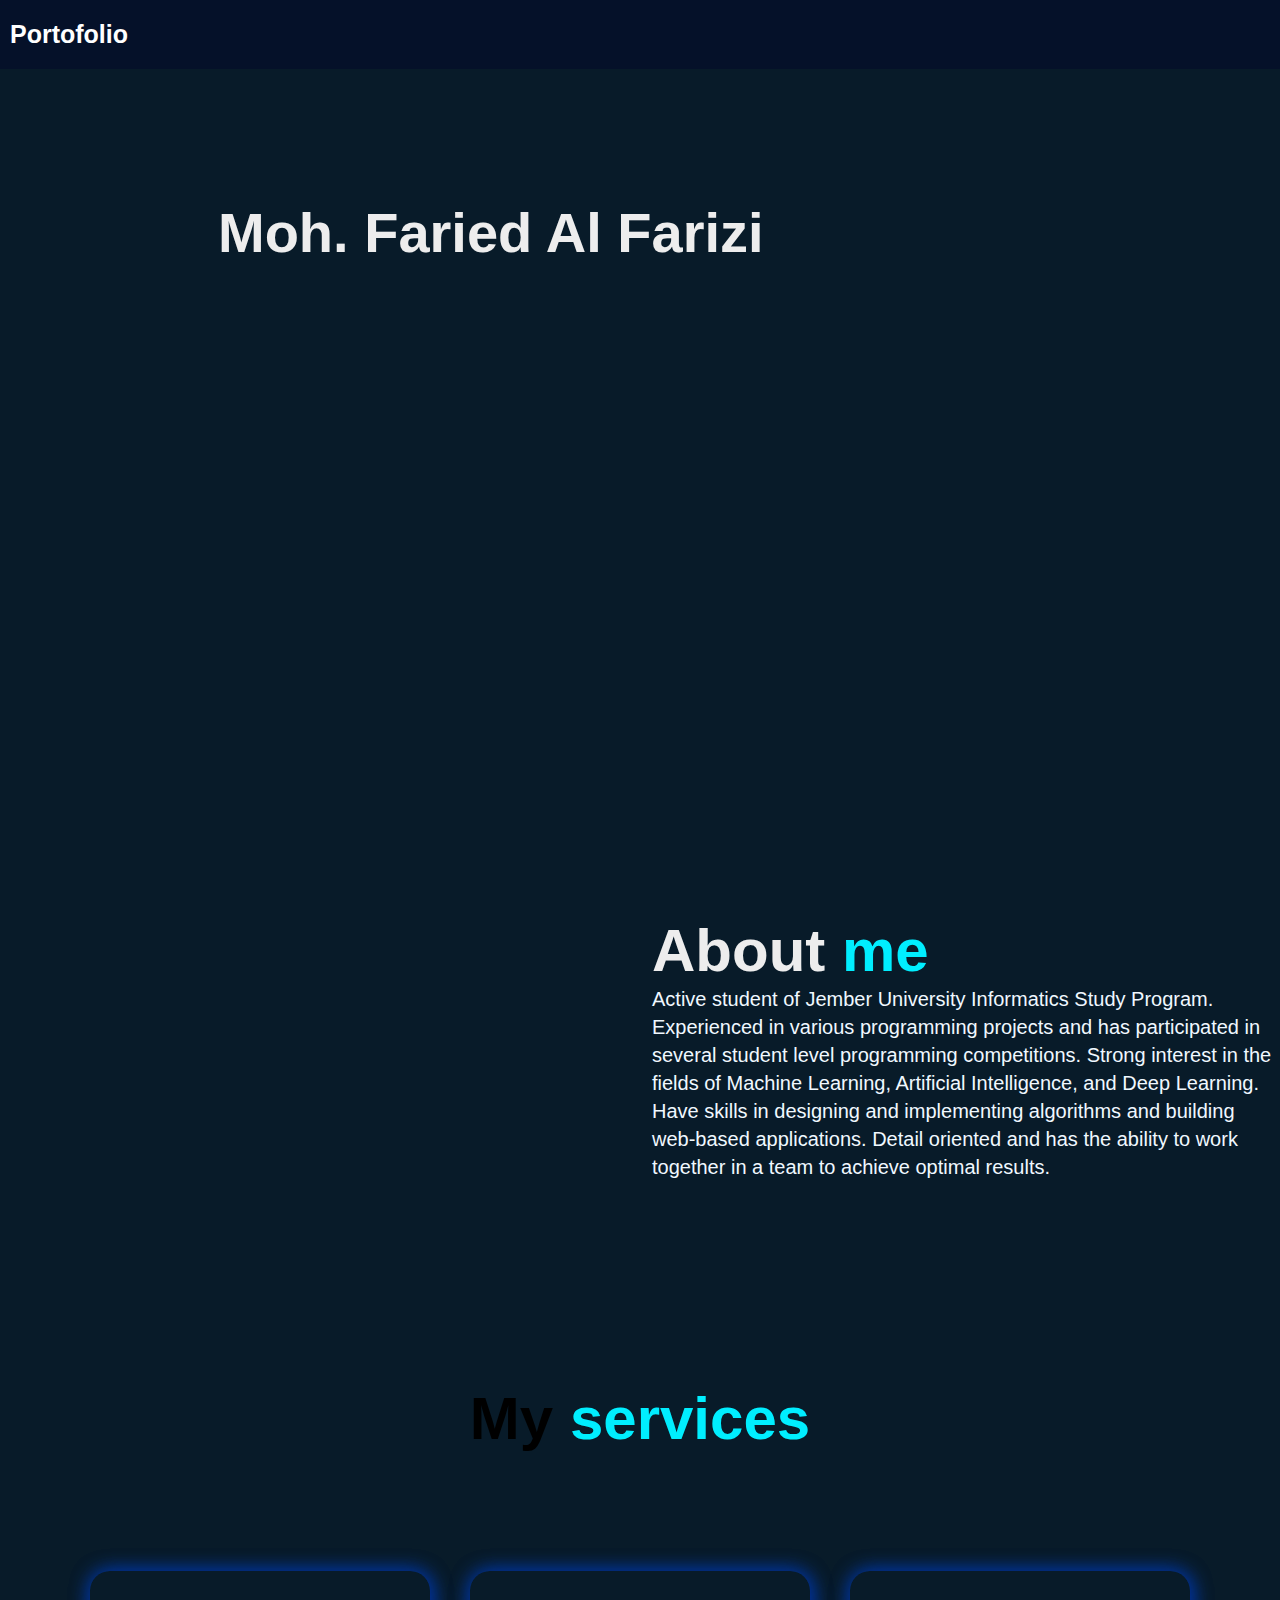
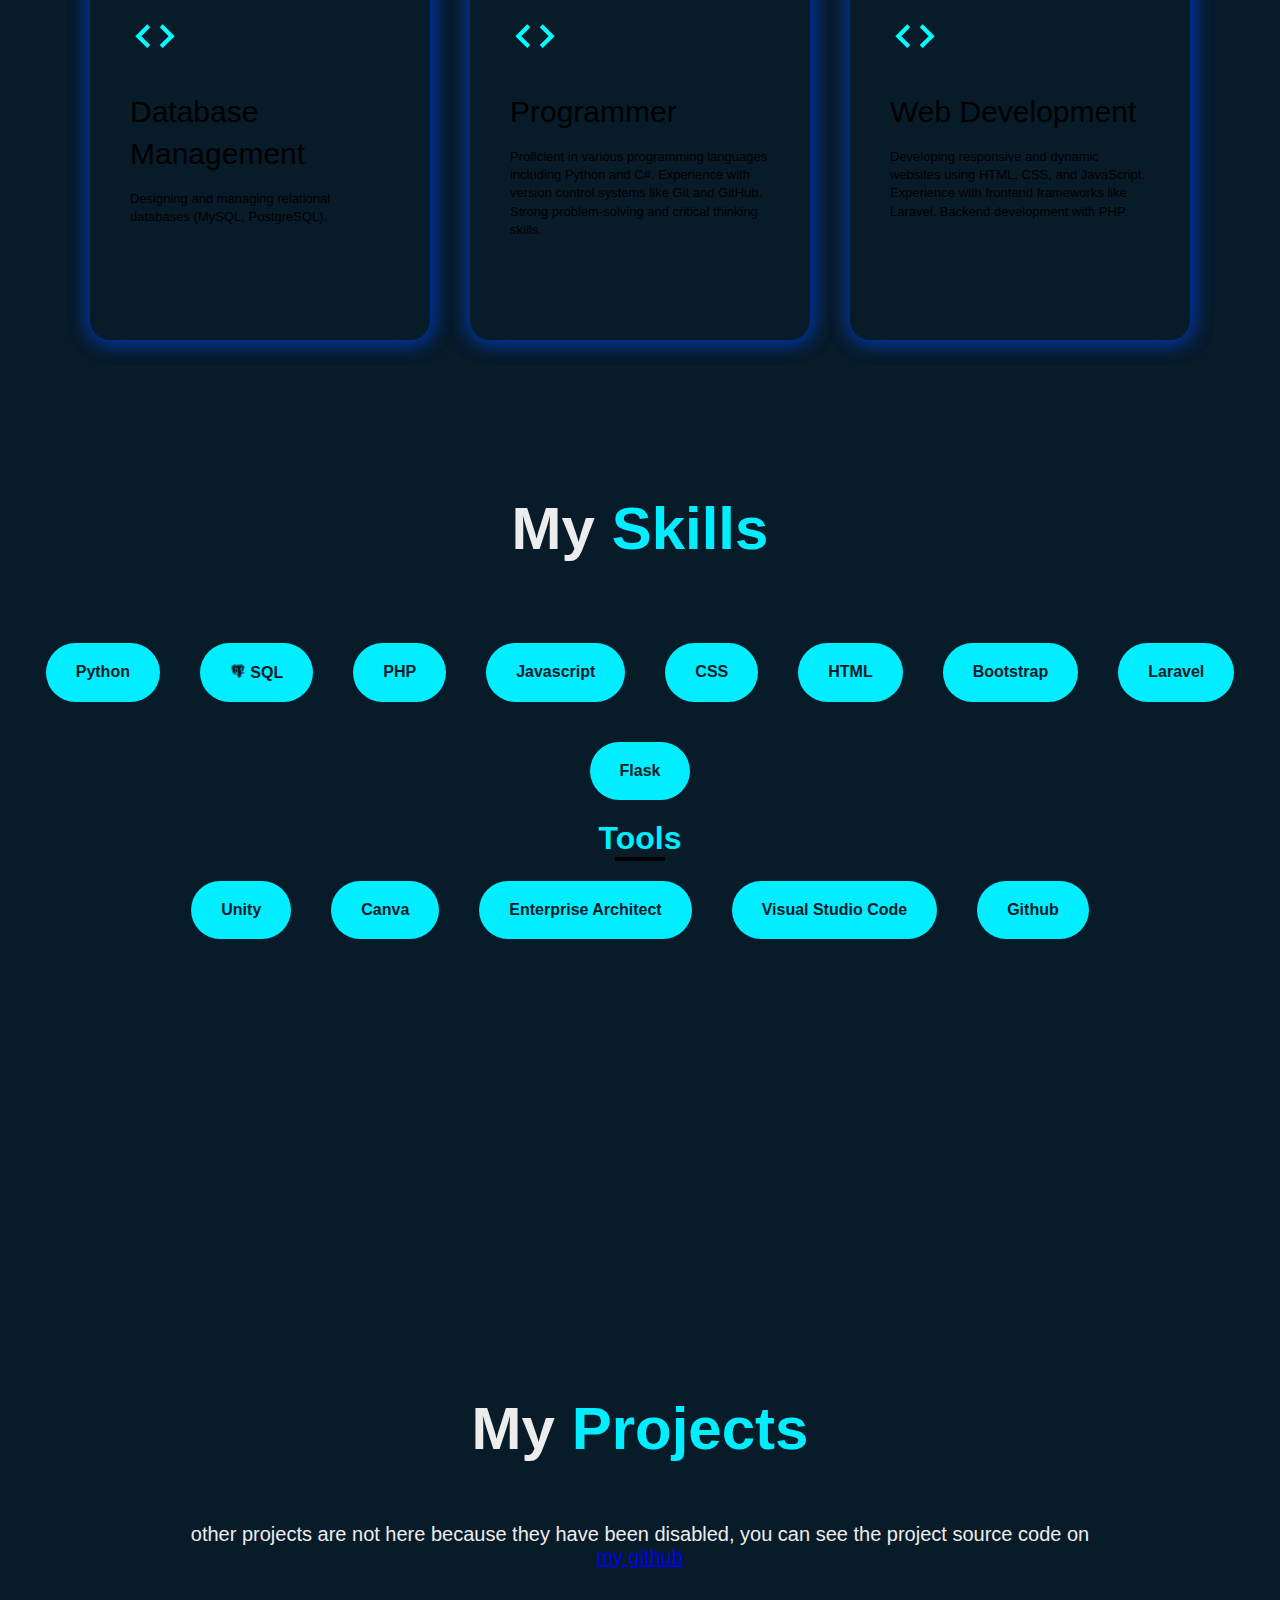
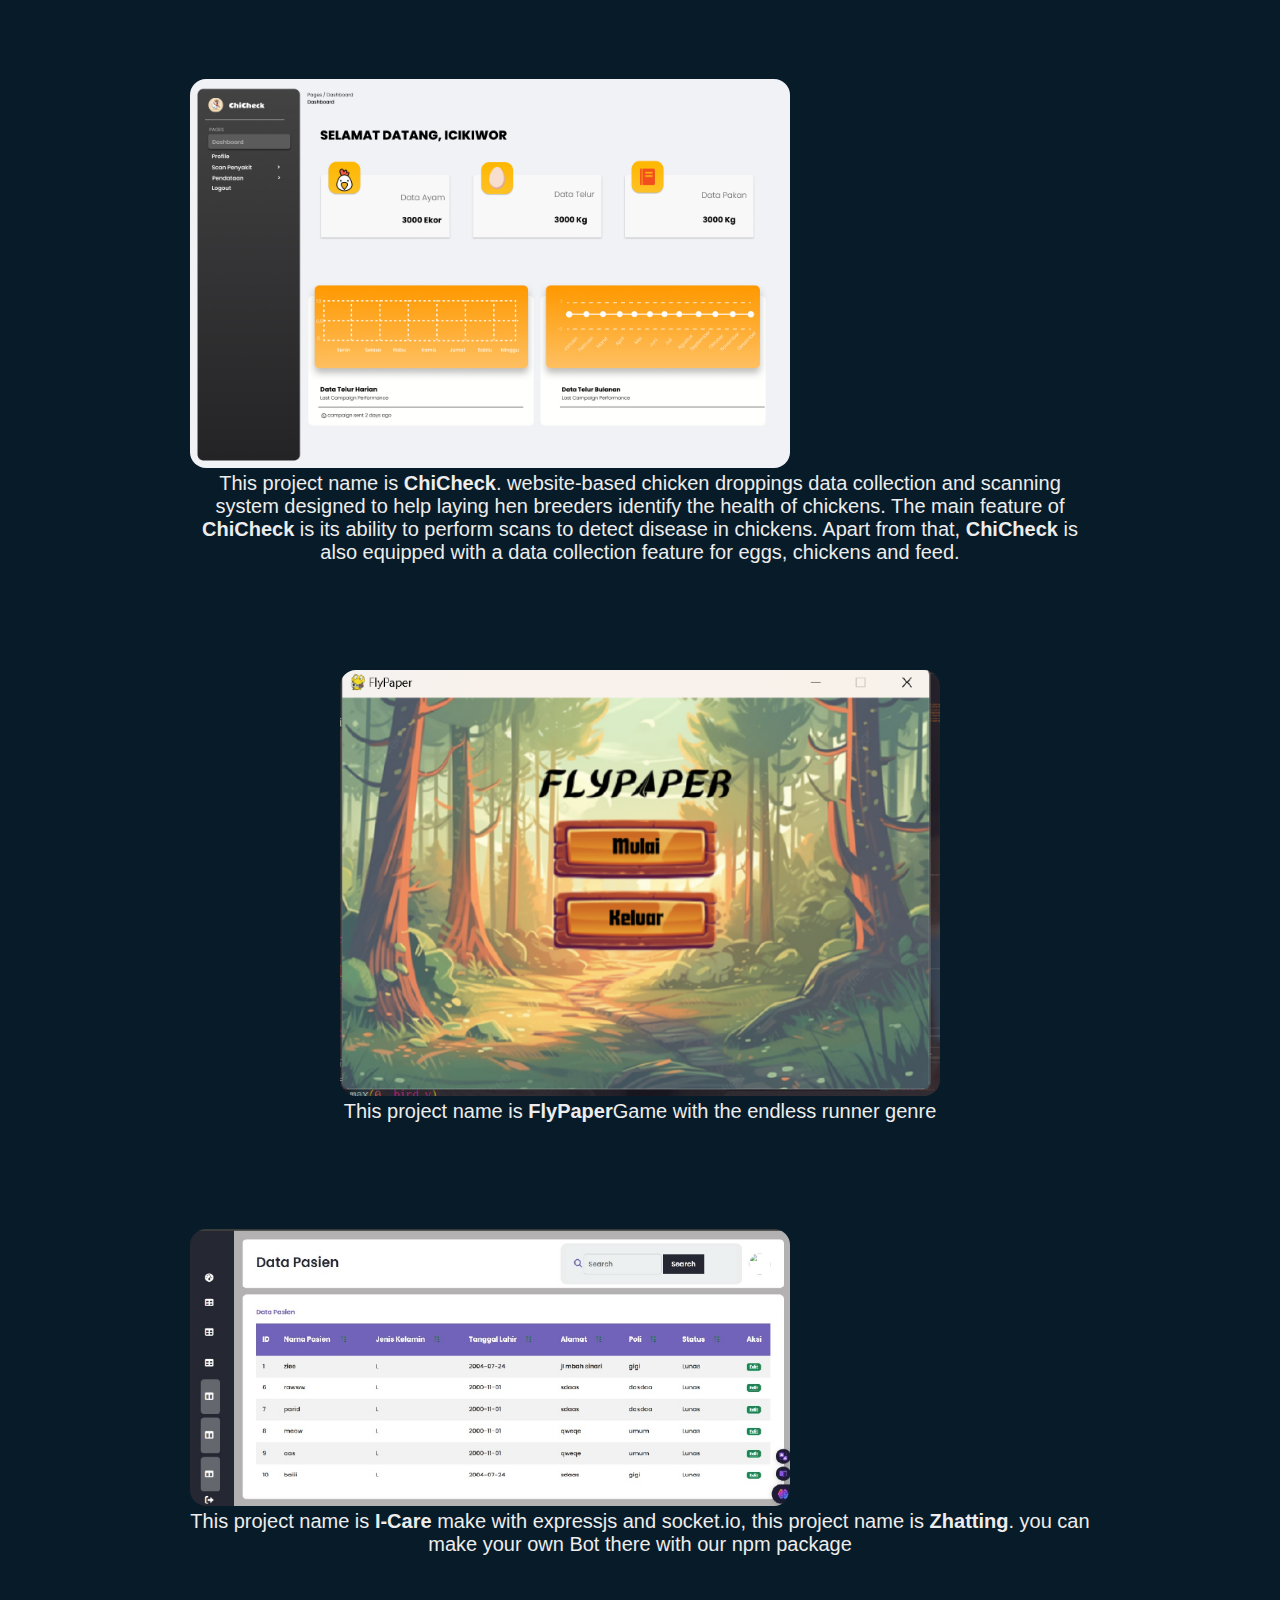
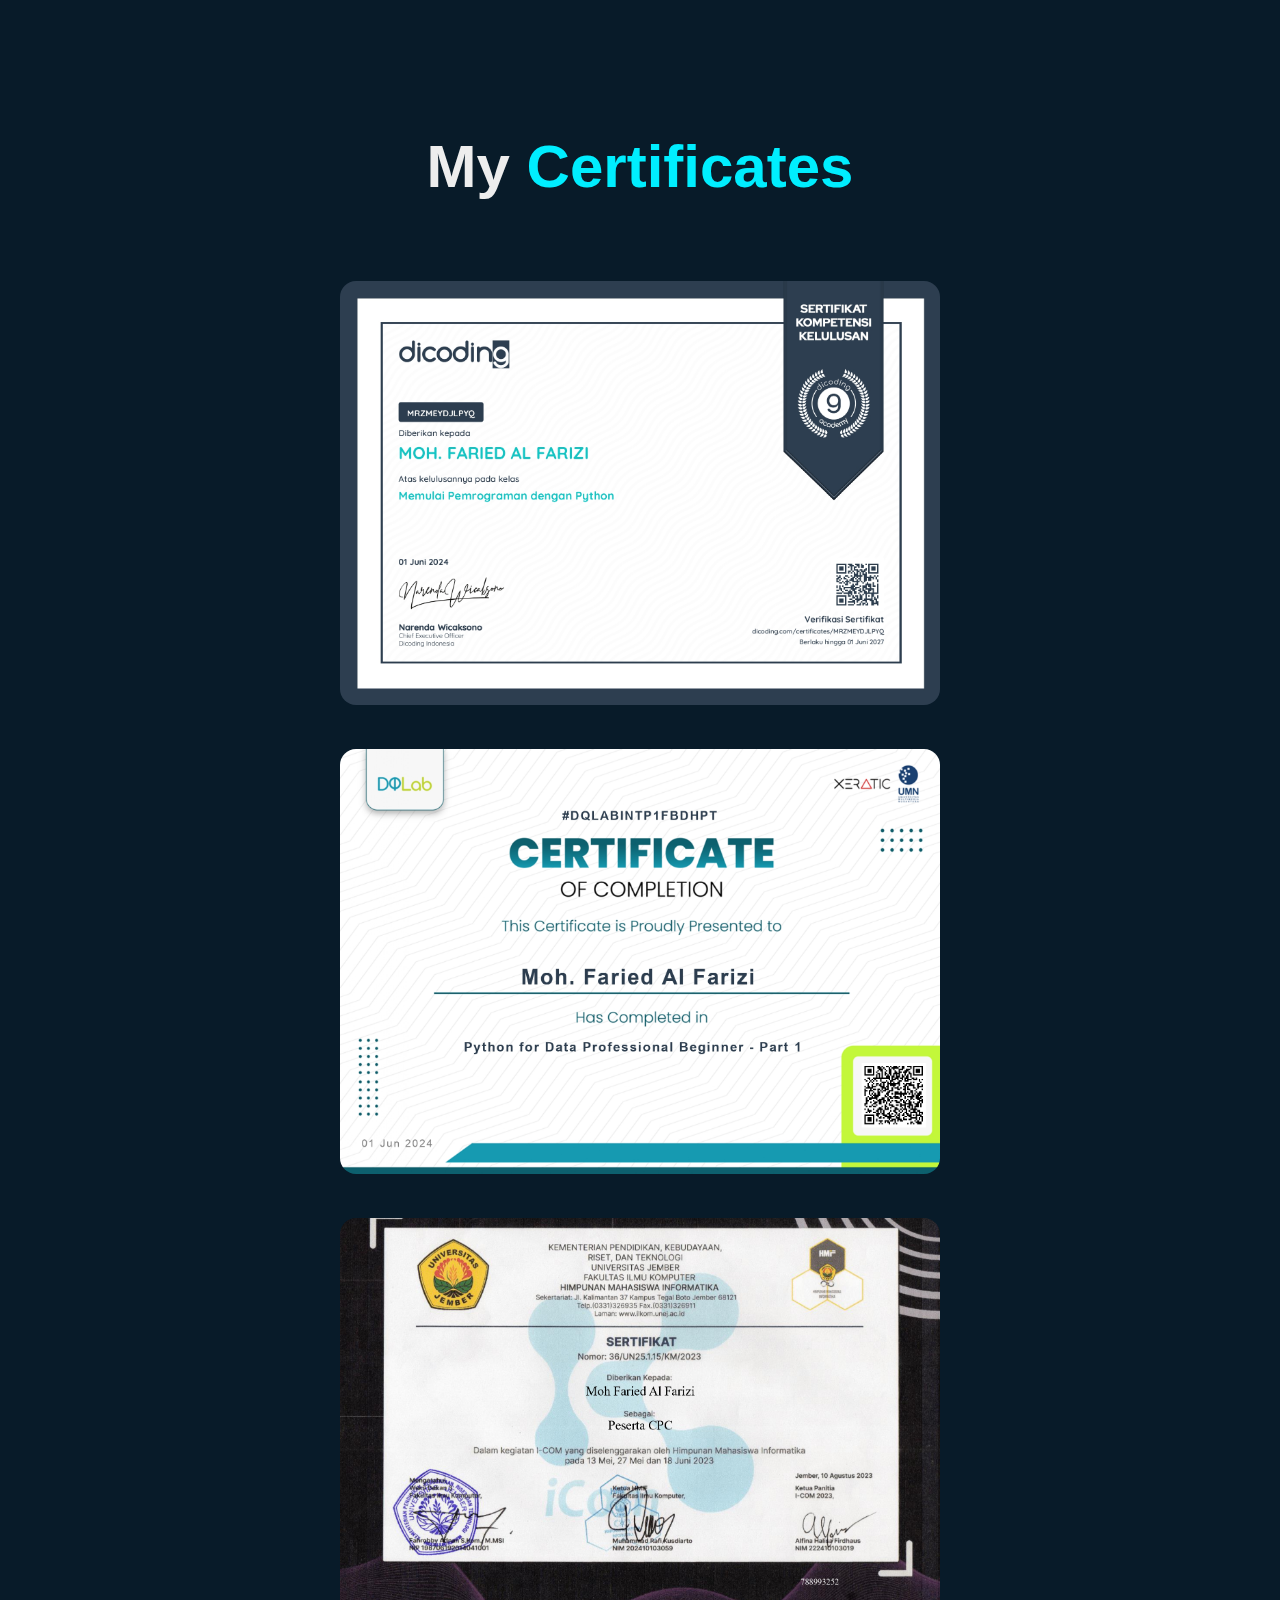
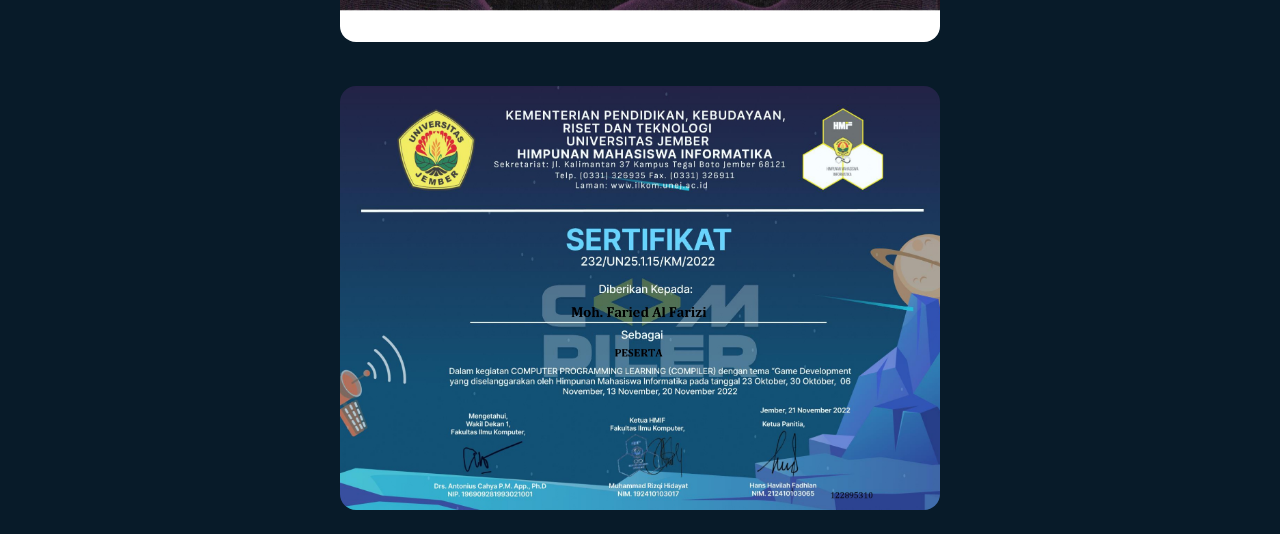
==== index.html @ 1d0eefd8 "feat(UI dan isi) : add new portofolio" ====
<!DOCTYPE html>
<html lang="en">
<head>
    <meta charset="UTF-8">
    <meta name="viewport" content="width=device-width, initial-scale=1.0">
    <title>Portofolio</title>
    <link rel="stylesheet" href="./style.css">
    <link href='https://unpkg.com/boxicons@2.1.4/css/boxicons.min.css' rel='stylesheet'>
    <script src="https://unpkg.com/typed.js@2.0.15/dist/typed.umd.js"></script>
    <link href="https://cdn.jsdelivr.net/npm/bootstrap@5.2.3/dist/css/bootstrap.min.css" rel="stylesheet" integrity="sha384-rbsA2VBKQhggwzxH7pPCaAqO46MgnOM80zW1RWuH61DGLwZJEdK2Kadq2F9CUG65" crossorigin="anonymous">
    <link rel="stylesheet" href="https://cdnjs.cloudflare.com/ajax/libs/font-awesome/6.0.0-beta2/css/all.min.css" integrity="sha512-YWzhKL2whUzgiheMoBFwW8CKV4qpHQAEuvilg9FAn5VJUDwKZZxkJNuGM4XkWuk94WCrrwslk8yWNGmY1EduTA==" crossorigin="anonymous" referrerpolicy="no-referrer" />
</head>
<body>
    <header class="header">
        <a href="#" class="logo">Portofolio</a>
        <nav class="navbar">
            <a href="#home" style="--i:1" class="active">Home</a>
            <a href="#about" style="--i:2">About</a>
            <a href="#services" style="--i:3">Skill</a>
            <a href="#projects" style="--i:4">Portofolio</a>
            <a href="#sertifikat" style="--i:5">Certificates</a>
        </nav>
    </header>

    <section class="home" id="home">
        <div class="container text-light">
                <div class="row">
                  <div class="col-8">
                    <div class="home-content">
                        <h3>Hello, Its's Me</h3>
                        <h1>Moh. Faried Al Farizi</h1>
                        <h3>And I'm a <span class="text"></span></h3>
                        <p>I'm a Lorem ipsum dolor sit amet consectetur adipisicing elit. 
                            <br>Ex earum praesentium placeat nihil laudantium quaerat est </p>
                            <div class="home-sci">
                                <!-- <a href="" style="--i:7"><i class='bx bxl-facebook'></i></a> -->
                                <a href="https://www.instagram.com/z1ee.e/" style="--i:8"><i class='bx bxl-instagram'></i></a>
                                <a href="https://wa.me/+6285236487807" style="--i:9"><i class='bx bxl-whatsapp'></i></a>
                                <a href="https://www.linkedin.com/in/moh-faried-al-farizi-0237b128b/" style="--i:10"><i class='bx bxl-linkedin'></i></a>
                                <a href="https://x.com/z1ee_e" style="--i:11"><i class='bx bxl-twitter'></i></a>
                                <a href="https://github.com/ziee2" style="--i:11"><i class='bx bxl-github'></i></a>
                            </div>
                            <a href="#about" class="btn-box">About Me</a>
                    </div>
                  </div>
                  <div class="col-5 col-md-4">
                    <div class="jumbotron-box">
                        <!-- <div class="container"> -->
                            <div class="jumbotron">
                                <div class="jumbotron-item notload">
                                    <img src="./assets/pict-removebg-preview.png" alt="logo" draggable="false">
                                </div>
                            </div>
                        </div>
                    </div>

                  </div>
                </div>
            </div>
    </section>


    <section class="about" id="about">
        <div class="about-img">
            <div class="jumbotron-box">
                    <div class="jumbotron">
                        <div class="jumbotron-item notload">
                            <img src="./assets/IMG_20221107_113749.png" alt="logo" draggable="false">
                        </div>
                </div>
            </div>
            <!-- <img src="./assets/pict.jpg" alt=""> -->
        </div>
        <div class="about-text">
            <h2 class="text-light">About <span>me</span></h2>
            <!-- <h4>Programmer</h4>se -->
            <p>Active student of Jember University Informatics Study Program. Experienced in various programming projects and has participated in several student level programming competitions. Strong interest in the fields of Machine Learning, Artificial Intelligence, and Deep Learning. Have skills in designing and implementing algorithms and building web-based applications. Detail oriented and has the ability to work together in a team to achieve optimal results.</p>

            <a href="#"class="btn-box">More About Me</a>
        </div>
    </section>

        <section>
            <div class="services" id="services">
                <!-- <div></div> -->
                <div class="container">
                    <h1 class="sub-title text-light">My <span>services</span></h1>
                    <div class="services-list ">
                        <div class="text-light">
                            <i class='bx bx-code' style="color: aqua;"></i>
                            <h2>Database Management</h2>
                            <p>Designing and managing relational databases (MySQL, PostgreSQL). </p>
                            <a href="#" class="read">Learn More</a>
                        </div>
                        <div class="text-light">
                            <i class='bx bx-code' style="color: aqua;"></i>
                            <h2>Programmer</h2>
                            <p>Proficient in various programming languages including Python and C#. 
                                Experience with version control systems like Git and GitHub. 
                                Strong problem-solving and critical thinking skills.</p></p>
                            <a href="#" class="read">Learn More</a>
                        </div>
                        <div class="text-light">
                            <i class='bx bx-code' style="color: aqua;"></i>
                            <h2>Web Development</h2>
                            <p>Developing responsive and dynamic websites using HTML, CSS, and JavaScript. 
                                Experience with frontend frameworks like Laravel. 
                                Backend development with PHP.
                                </p>
                            <a href="#" class="read">Learn More</a>
                        </div>

                    </div>
                </div>
            </div>
        </section>

        <section id="skill" class="skill">
        <div class="skills"> 
            <div class="main2 text-light">
            <h1 class="sub-title text-light">My <span>Skills</span></h1>
                    <div class="container1">

                        <div class="skill" onclick="window.open('https://jquery.com/', '_blank')"><i class="fab fa-python"></i> Python</div>
                        <div class="skill" onclick="window.open('https://jquery.com/', '_blank')"><i class='bx bxl-postgresql'></i> SQL</div>
                        <div class="skill" onclick="window.open('https://www.javascript.com/', '_blank')"><i class="fab fa-php"></i> PHP</div>
                        <div class="skill" onclick="window.open('https://www.javascript.com/', '_blank')"><i class="fab fa-js"></i> Javascript</div>
                        <div class="skill" onclick="window.open('https://www.w3schools.com/css/', '_blank')"><i class="fab fa-css3"></i> CSS</div>
    
                        <div class="skill" onclick="window.open('https://www.w3schools.com/html/', '_blank')"><i class="fab fa-html5"></i> HTML</div>
    
                        <div class="skill" onclick="window.open('https://getbootstrap.com/', '_blank')"><i class="fab fa-bootstrap"></i> Bootstrap</div>
                        <div class="skill" onclick="window.open('https://getbootstrap.com/', '_blank')"><i class="fab fa-laravel"></i> Laravel</div>
                        
                        <div class="skill" onclick="window.open('https://getbootstrap.com/', '_blank')"><i class="fab fa-"></i> Flask</div>
                        
                    </div>
                    <h1 class="skills-t" id="tools">Tools</h1>
                    <div class="container1">
                            <div class="skill" onclick="window.open('https://figma.com', '_blank')">Unity</div>
                            <div class="skill" onclick="window.open('https://www.canva.com/', '_blank')">Canva</div>
                            <div class="skill" onclick="window.open('https://sparxsystems.com/', '_blank')">Enterprise Architect</div>
        
                            <div class="skill" onclick="window.open('https://code.visualstudio.com/', '_blank')">Visual Studio Code</div>
        
                            <div class="skill" onclick="window.open('https://github.com/', '_blank')">Github</div>
        
                    </div>
                </div>
            </div>
        </section>

        <section class="projects" id="projects">
            <h1 class="sub-title text-light">My <span>Projects</span></h1>
            <div class="main3 text-light">
                <p>other projects are not here because they have been disabled, you can see the project source code on <a href="https://github.com/ziee2" target="_blank">my github</a></p>
                <div class="container">
                    <div class="projects">
                        <div class="project">
                            <img draggable="false" src="./assets/project/Dashboard Owner.jpg" alt="project1" class="img-fluid">
                            <p class="mt-5">This project name is <strong>ChiCheck</strong>. website-based chicken droppings data collection and scanning system designed to help laying hen breeders identify the health of chickens. The main feature of <strong>ChiCheck</strong> is its ability to perform scans to detect disease in chickens. Apart from that, <strong>ChiCheck</strong> is also equipped with a data collection feature for eggs, chickens and feed. </p>
                            <div class="buttons">
                                <button class="btn" onclick="window.open('https://github.com/ziee2/ChiCheck-WEB.git', '_blank')">Source</button>
                                
                            </div>
                        </div>
                        <div class="project">
                            <img draggable="false" src="./assets/project/file_2024-06-01_04.49.33.png" alt="project2">
                            <p class="mt-5">This project name is <strong>FlyPaper</strong>Game with the endless runner genre</p>
                            <div class="buttons">
                                <button class="btn" onclick="window.open('https://github.com/Bee3-Team/Bee3', '_blank')">Source</button>
                                
                            </div>
                        </div>
                        <div class="project">
                            <img draggable="false" src="./assets/project/file_2024-06-01_04.50.40.png" alt="project3" >
                            <p class="mt-5">This project name is <strong>I-Care</strong> make with expressjs and socket.io, this project name is <strong>Zhatting</strong>. you can make your own Bot there with our npm package</p>
                            <div class="buttons">
                                <button class="btn" onclick="window.open('https://github.com/Vins2106/zhat.cf', '_blank')">Source</button>
                                
                            </div>
                        </div>			
                    </div>
                </div>
            </div>
        </section>


        <section class="sertifikat" id="sertifikat">
            <h1 class="sub-title text-light">My <span>Certificates</span></h1>
            <div class="main5">
                <div class="certificates">
                    <div class="certificate">
                        <img src="./assets/sertifikat/sertifikat_course_86_2958460_010624022515_page-0001.jpg" alt="HTML certificate">
                    </div>
                    <div class="certificate">
                        <img src="./assets/sertifikat/certificate-DQLABINTP1FBDHPT_page-0001.jpg" alt="CSS certificate">
                    </div>	
                    <div class="certificate">
                        <img src="./assets/sertifikat/sertifikat-moh-faried-al-farizi-peserta-icom-2023119610058_page-0001.jpg" alt="CSS certificate">
                    </div>
                    <div class="certificate">
                        <img src="./assets/sertifikat/sertifikat-moh-faried-al-farizi-compiler-20221876253468[1]_page-0001.jpg" alt="CSS certificate">
                    </div>		
                </div>
            </div>	
        </section>



    <script src="./main.js"></script>
</body>
</html>
---- style.css ----
*{
    margin:0;
    padding: 0;
    box-sizing: border-box;
    font-family: 'poppins', sans-serif;
}

body{
    color:#ededed;
    background: #081b29 !important;
}

.header{
    position:fixed;
    top: 0;
    left: 0;
    width: 100%;
    padding:20px 10px;
    background: #051129;
    display: flex;
    justify-content: space-between;
    align-items: center;
    z-index: 100;
}

.logo{
    position:relative;
    font-size:25px;
    color: #fff;
    text-decoration:none;
    font-weight: 600;
    cursor: 0;
    animation: slideRight 1s ease forwards;
}

.navbar a{
    display: inline-block;
    font-size: 25px;
    color:#fff;
    text-decoration: none;
    font-weight: 500;
    margin-left: 35px;
    transition: .3s;
    opacity: 0;
    animation: slideTop .5s ease forwards;
    animation-delay: calc(.2s * var(--i));

}

.navbar a:hover{
    color: #0ef

}

.home{
    margin-top: 1rem;
    position: relative;
    width: 100%;
    justify-content: space-between;
    height: 100vh;
    background-color: #081b29;
    /* background: url() no-repeat; */
    background-size: cover;
    background-position: center;
    padding: 60px 10% 0;

}

.home-content {
    max-width:600px
}

.home-content h3{
    font-size: 32px;
    font-weight: 700;
    opacity: 0;
    animation: slideBottom 1s ease forwards;
    animation-delay: .7s;
}

.home-content h3:nth-of-type(2){
    margin-bottom: 30px;
    animation: slideTop 1s ease forwards;
    animation-delay: .7s;
}

.home-content h3 span{
    color: #0ef;
}

.home-content h1{
    font-size: 56px;
    font-weight: 700;
    margin:-3px 0;
    animation: slideRight 1s ease forwards;
    animation-delay: 1s;
}

.home-content p{
    font-size: 20px;
    opacity: 0;
    animation: slideLeft 1s ease forwards;
    animation-delay: 1s;

}

.home-sci a{
    display:inline-flex;
    justify-content: center;
    align-items: center;
    width: 40px;
    height: 40px;
    background: transparent;
    border: 2px solid #0ef;
    border-radius: 50%;
    font-size: 20px;
    color:#0ef;
    text-decoration: none;
    transition: .5s ease;
    opacity: 0;
    animation: slideLeft 1s ease forwards;
    animation-delay: calc(.2s * var(--i));
    margin: 15px 15px 30px 0;
}

.home-sci a:hover{
    background: #0ef;
    color: #081b29;
    box-shadow: 0 0 20px #0ef;
}

.btn-box{
    display: inline-block;
    padding: 12px 28px;
    background: #0ef;
    border-radius:40px;
    font-size: 16px;
    color: #081b29;
    letter-spacing: 1px;
    text-decoration: none;
    font-weight: 600;
    opacity: 0;
    animation: slideTop 1s ease forwards;
    animation-delay: 2s;
    box-sizing: 0 0 5px #0ef,
    0 0 25px #0ef;

}

.btn-box:hover{
    box-shadow:0 0 5px cyan,
    0 0 25px cyan, 0 0 50px cyan,
    0 0 100px cyan, 0 0 200px cyan 
}


.jumbotron-box {
	/* margin-top: 0px; */
	/* width: 100%; */
	transition: 1s;
}

.jumbotron-box.notload {
	transform: translateY(50%);
	opacity: 0%;
}

.jumbotron {
	display: flex;
	flex-wrap: wrap;
	justify-content: space-between;
	flex-direction: row-reverse;
	margin: 0 auto;
}

.jumbotron-item {
	text-align: center;
	transition: 1s;
	display: flex;
	flex-direction: column;
	align-items: center;
	justify-content: center;
	margin: 0 auto;
}

.jumbotron-item:nth-child(2) {
	max-width: 400px;
}

.jumbotron-item.notload:nth-child(1) {
	transform: translateX(50%);
	opacity: 0%;
}

.jumbotron-item.notload:nth-child(2) {
	transform: translateX(-50%);
	opacity: 0%;
}

.jumbotron-item img {
	width: 300px;
	height: 300px;
	border-radius: 100%;
	animation: borderpop 5s infinite;
}



.about{
    /* background-color: black; */
    display:grid;
    grid-template-columns: repeat(2,1fr);
    align-items: center;
    gap: 1.5rem;
}

/* .about-img img{
    padding-bottom: 20%;
    max-width: 630px;
    height: auto;
    width: 100%;
    border-radius: 8px;
} */

.about-text h2{
    font-size: 60px;
}

.about-text h2 span{
    color: #0ef;
}

.about-text h4{
    font-size: 29px;
    font-weight: 600;
    color: #fff;
    line-height: 1.7;
    margin: 15px 0 30px;
}

.about-text p{
    color: aliceblue;
    font-size: 20px;
    line-height:1.4;
    margin-bottom: 4rem;
}

#services{
    background-color: #081b29;
    color: black;
    font-size: 20px;
    line-height: 1.4;
    margin-bottom: 4rem;
}

.sub-title{
    text-align: center;
    font-size: 60px;
    padding-bottom: 60px;
}

.sub-title span{
    color: #0ef;
}

.container{
    padding: 90px;
}

.services-list{
    display: grid;
    grid-template-columns: repeat(auto-fit,minmax(259px,1fr));
    grid-gap: 40px;
    margin-top: 50px;
}

.services-list div{
    background-color: transparent;
    padding: 40px;
    font-size: 13px;
    font-weight: 13px;
    border-right: 10px;
    border-radius: 20px;
    transition: background 0.5s, transform 0.5s;
    box-shadow: 1px 1px 20px #012290f7,
                1px 1px 20px #0053b8f7;
}

.services-list div i{
    font-size: 50px;
    margin-bottom: 30px;
}

.services-list div h2{
    font-size: 30px;
    font-weight: 500;
    margin-bottom: 15px;
}

.services-list div a{
    text-decoration: none;
    color: #000;
    font-size: 12px;
    margin-top: 20px;
    display: inline-block;
}

.read{
    display: inline-block;
    padding: 12px 28px;
    background: #0ef;
    border-radius: 40px;
    font-size: 16px;
    color: #081b29;
    letter-spacing: 1px;
    text-decoration: none;
    font-weight: 600;
    opacity: 0;
    animation: slideTop 1s ease forwards;
    animation-delay: 2s;
    box-sizing: 0 0 5px #0ef,
    0 0 25px #0ef;
}

.read:hover{
    box-shadow:0 0 5px cyan,
    0 0 25px cyan, 0 0 50px cyan,
    0 0 100px cyan, 0 0 200px cyan 
}

.services-list div:hover{
    transform: translateY(-10px);
}



.main2 {
	display: flex;
	flex-direction: column;
	min-height: 100vh;
}

.skills {
	display: block;
	min-height: 50vh;
	background-color: #081b29;
}

.skills .container1 {
	display: flex;
	flex-wrap: wrap;
	justify-content: center;
}

.skills .container1 .skill {
    background: #0ef;
    border-radius:40px;
    font-size: 16px;
    color: #081b29;
    /* letter-spacing: 1px;
    text-decoration: none; */
    font-weight: 600;
    /* opacity: 0; */
    animation: slideTop 1s ease forwards;
    animation-delay: 2s;
    box-sizing: 0 0 5px #0ef,
    0 0 25px #0ef;
	margin: 20px;
	padding: 20px 30px;
	cursor: pointer;
}

.skills .container1 .skill:hover {
	font-size: 20px;
	animation: shake 0.5s;
    box-shadow:0 0 5px cyan,
    0 0 25px cyan, 0 0 50px cyan,
    0 0 100px cyan, 0 0 200px cyan 
}

.skills .skills-t {
	text-align: center;
	color: #0ef;
	margin-bottom: 0px;
	font-weight: bold;
}

.skills .skills-t::after {
	content: "";
	display: block;
	border-bottom: 4px solid black;
	width: 50px;
	margin: 0 auto;
}




.main3 {
	display: block;
	min-height: 100vh;
}

.main3 h1 {
	text-align: center;
}

.main3 h1::after {
	content: "";
	display: block;
	border-bottom: 4px solid white;
	width: 80px;
	margin: 10px auto;
}

.main3 p {
    margin-top: 50px;
	text-align: center;
	font-size: 20px;
	max-width: 900px;
	margin: 0 auto;
}

.projects {
    justify-content: center;
	align-items: center;
	flex-direction: column;
	display: flex;
	margin-top: 0px;
}

.projects .project {
	margin: 10px 0px;
	padding: 10px;
}

.projects .project img {
    width: 100%;
	max-width: 600px;
	border-radius: 16px;
	/* max-width: 100%; */
	/* border-radius: 10px; */
	object-fit: cover;
}

.projects .project img:hover {
	transform: scale(1.1);
}

.project .buttons {
	display: flex;
	justify-content: right;
}

.project .buttons button {
    padding: 12px 28px;
    background: #0ef;
    border-radius:40px;
    font-size: 16px;
    color: #081b29;
    letter-spacing: 1px;
    text-decoration: none;
    font-weight: 600;
    opacity: 0;
    animation: slideTop 1s ease forwards;
    animation-delay: 2s;
    box-sizing: 0 0 5px #0ef,
    0 0 25px #0ef;
	margin: 10px;
}

.project .buttons button:hover{
    box-shadow:0 0 5px cyan,
    0 0 25px cyan, 0 0 50px cyan,
    0 0 100px cyan, 0 0 200px cyan 
}



.main5 {
	display: flex;
	flex-direction: column;
}

.certificates {
	display: flex;
	min-height: 100vh;
	/* background-color: #0099ff; */
	justify-content: center;
	align-items: center;
	flex-direction: column;
}

.certificates h1 {
	margin-bottom: 30px;
	color: black;
}

.certificates h1::after {
	content: "";
	display: block;
	border-bottom: 4px solid black;
	max-width: 50px;
	margin: 10px auto;
}

.certificate img {
	width: 100%;
	max-width: 600px;
	border-radius: 16px;
}

.certificate img:hover {
	transform: scale(1.1);
}

.certificates .certificate {
	margin: 20px;
}

@keyframes shake {
	0% {
		transform: translate(0px, 0px);
	}
	20% {
		transform: translate(3px, -1px);
	}
	40% {
		transform: translate(-6px, -1px);
	}
	60% {
		transform: translate(6px, 1px);
	}
	80% {
		transform: translate(-6px, 1px);
	}
	100% {
		transform: translate(0px, 0px);
	}
}

@keyframes loadinganimate {
	0% {
		opacity: 0%;
		width: 30px;
		height: 30px;
	}
	50% {
		opacity: 100%;
/*		width: 100px;
		height: 100px;*/
	}
	100% {
		opacity: 0%;
		width: 120px;
		height: 120px;		
	}
}

@keyframes ripple {
  to {
    transform: scale(4);
    opacity: 0;
  }
}

@media (max-width: 992px) {
	.jumbotron-box {
		margin-top: 0px;
	}

	.sosmed {
		margin-top: 20px;
	}

	.jumbotron {
		flex-direction: column;
	}

	.jumbotron-item img {
		width: 200px;
		margin-bottom: 40px;
		animation: none;
	}

	.navs ul {
		flex-direction: column;
		position: fixed;
		top: 0;
		right: 0;
		left: 0;
		bottom: 0;
		/* background-color: var(--primary); */
		width: 100vw;
		height: 100vh;
		z-index: 10;
		align-items: center;
		justify-content: center;
		transform: translateX(110%);
	}

	.navs ul li {
		margin: 10px;
	}

	.navs ul li a {
		font-size: 18px;
	}

	.navs ul.on {
		transform: translateX(0%);
	}

	.navbar-toggler {
		display: block;
	}

	.jumbotron-item.notload:nth-child(1) {
		transform: translateY(-50%);
		opacity: 0%;
	}

	.jumbotron-item.notload:nth-child(2) {
		transform: translateY(50%);
		opacity: 0%;
	}

	.project p {
		font-size: 16px;
	}

	.project .buttons {
		justify-content: center;
	}
}

@keyframes borderpop {
	0% {
		border: 10px solid black;
		transform: scale(1);
	}
	50% {
		border: 10px solid white;
		transform: scale(1.1);
	}
	100% {
		border: 10px solid black;
		transform: scale(1);
	}
}
/*  

section{
    display: flex;
    flex-wrap: wrap;
}

.container1{
    width: 600px;
    height: 500px;
    padding: 75px 90px;
    margin-left: 120px;
}

.heading1{
    text-align: center;
    text-decoration: underline;
    text-underline-offset: 10px;
    text-decoration-thickness: 5px;
    margin-bottom: 50px;
}

.bar{
    font-size: 23px;
}

.Technical-bars .bar{
    margin-top: 40px 0;
}

.Technical-bars .bar:first-child{
    margin-top: 0;
}

.Technical-bars .bar:last-child{
    margin-top: 0;
}

.Technical-bars .bar .info{
    margin-bottom: 5px;
}

.Technical-bars .bar .info span{
    font-size: 17px;
    font-weight: 500;
    animation: showText 0.5s 1s linear forwards;
    opacity: 0;
}

.Technical-bars .bar .progress-line{
    position: relative;
    border-radius: 10px;
    width: 100%;
    height: 5px;
    background-color: #000;
    animation: animate 1s cubic-bezier(1,0,0,5,1) forwards;
    transform: scaleX(1);
    transform-origin: left;
}

@keyframes animate{
    100%{
        transform: scaleX(1);
    }
}


.Technical-bars .bar .progress-line span {
    height: 100%;
    background-color: #0ef;
    position: absolute;
    border-radius: 10px;
    animation: animate 1s 1s cubic-bezier(1,0,0.5,1) forwards;
    transform: scaleX(0);
    transform-origin: left;
}

.progress-line.python span{
    width: 90%;
}

.progress-line.sql span{
    width: 60%;
}
.progress-line.html span{
    width: 85%;
}

.progress-line.css span{
    width: 50%;
}

.progress-line.javascript span{
    width: 75%;
}

.progress-line span::after
 */





@keyframes slideRight {
    0%{
        transform: translateX(-100px);
        opacity: 0;
    }
    100%{
        transform: translateX(0px);
        opacity: 1;
    }
}
@keyframes slideLeft {
    0%{
        transform: translateX(100px);
        opacity: 0;
    }
    100%{
        transform: translateX(0px);
        opacity: 1;
    }
}

@keyframes slideTop {
    0%{
        transform: translateY(100px);
        opacity: 0;
    }
    100%{
        transform: translateY(0px);
        opacity: 1;
    }

}

@keyframes slideBottom {
    0%{
        transform: translateY(-100px);
        opacity: 0;
    }
    100%{
        transform: translateY(0px);
        opacity: 1;
    }

}
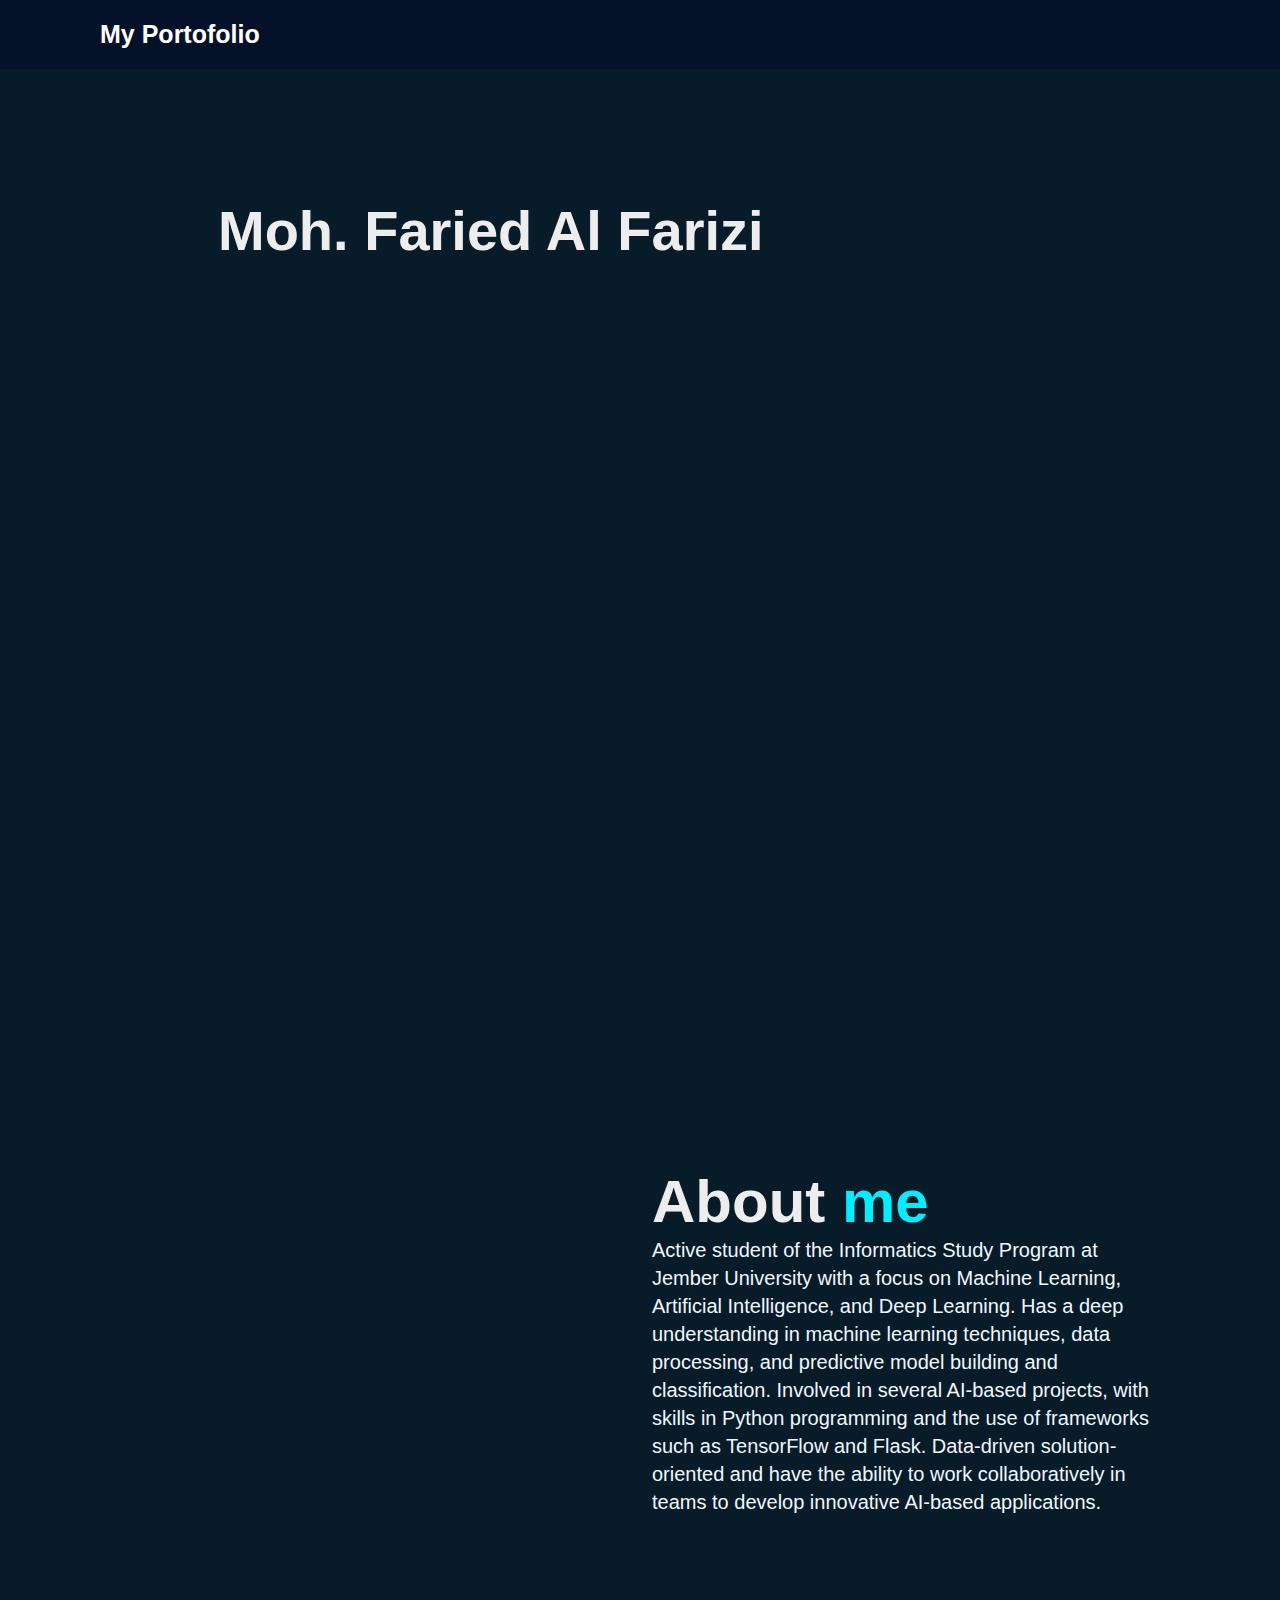
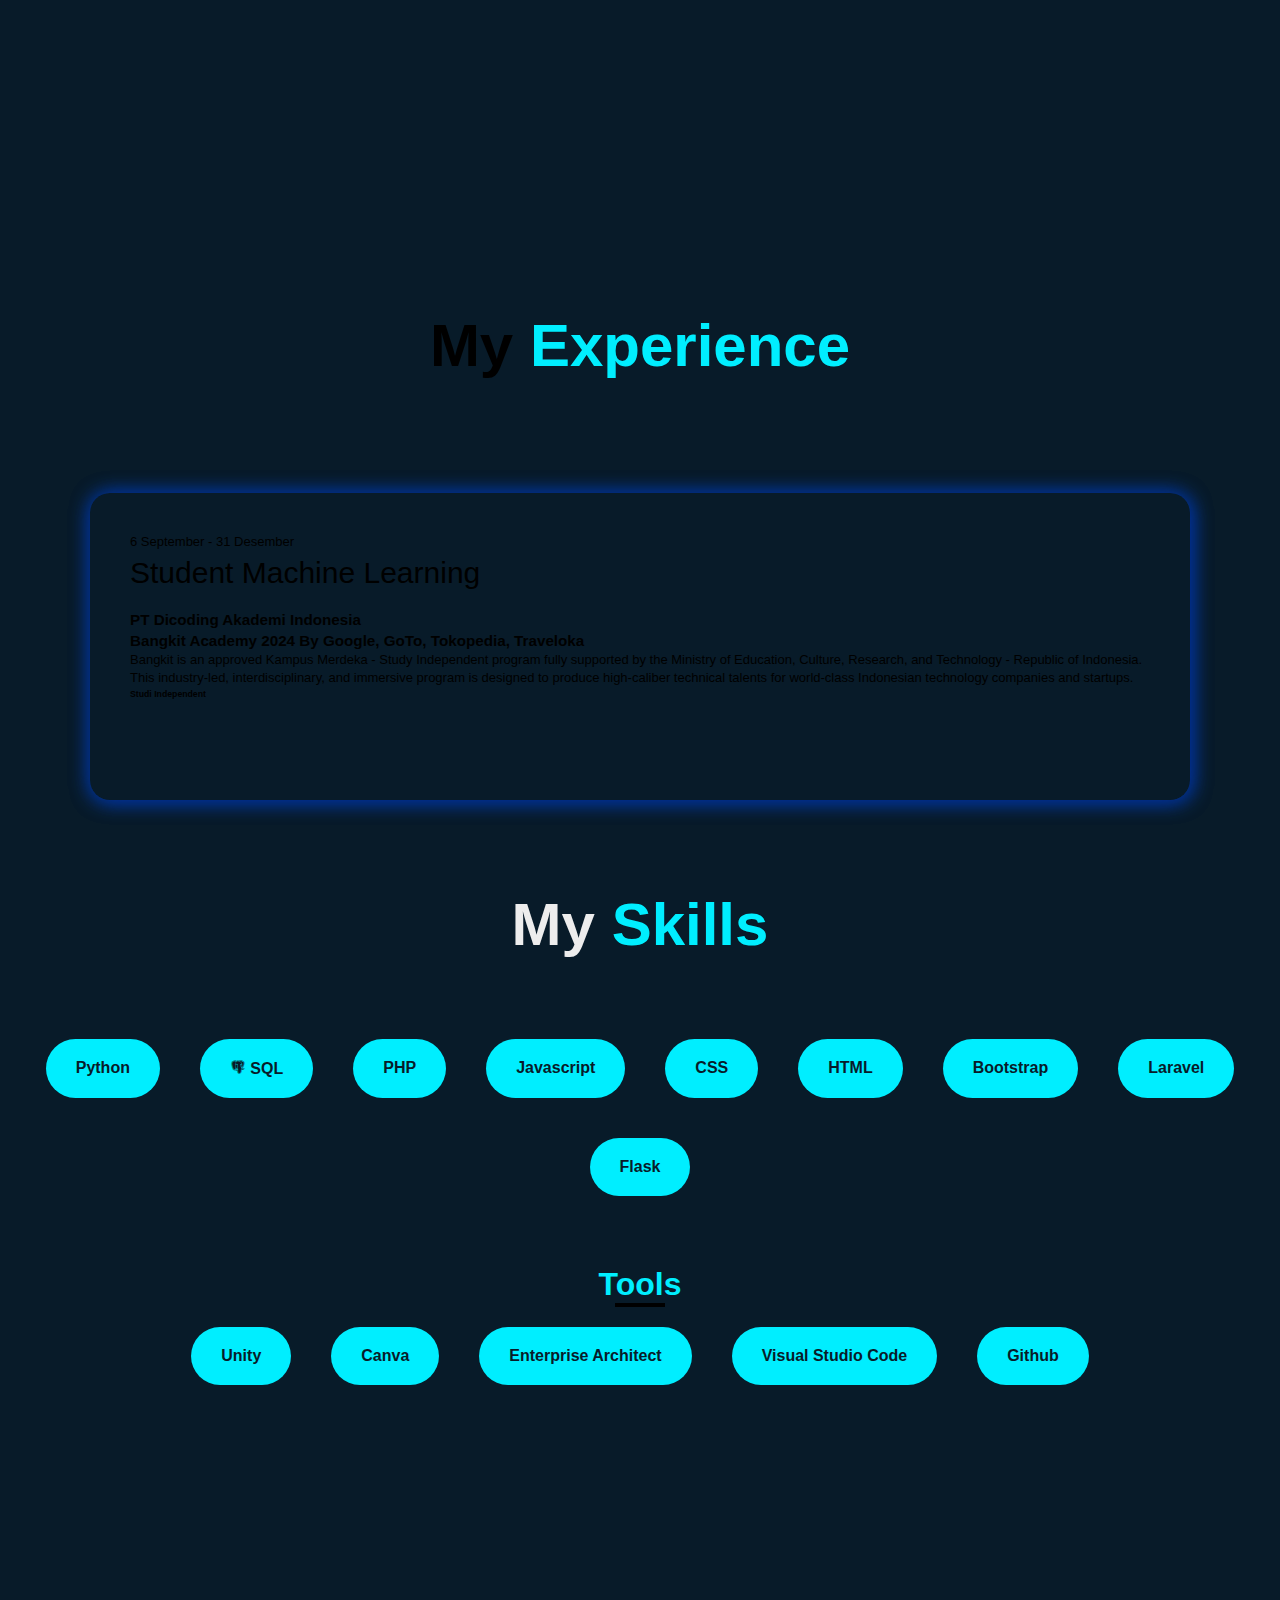
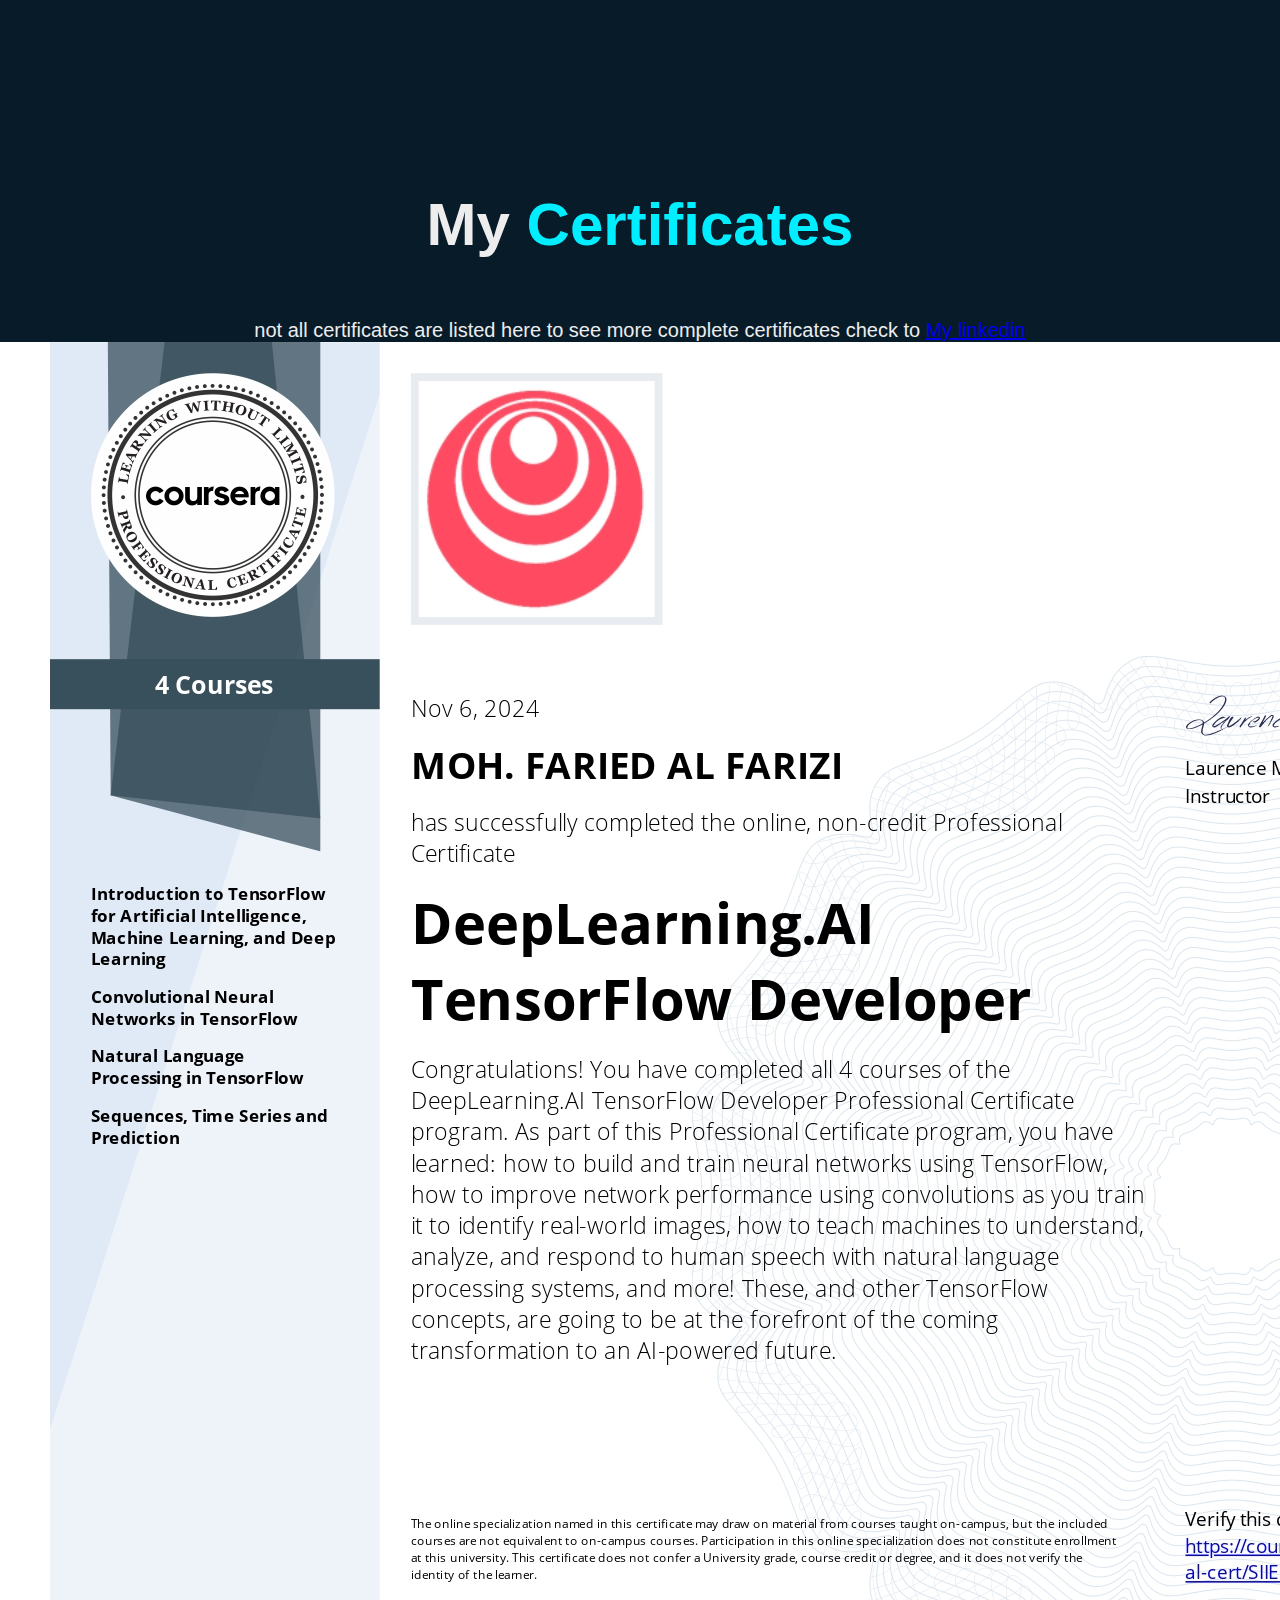
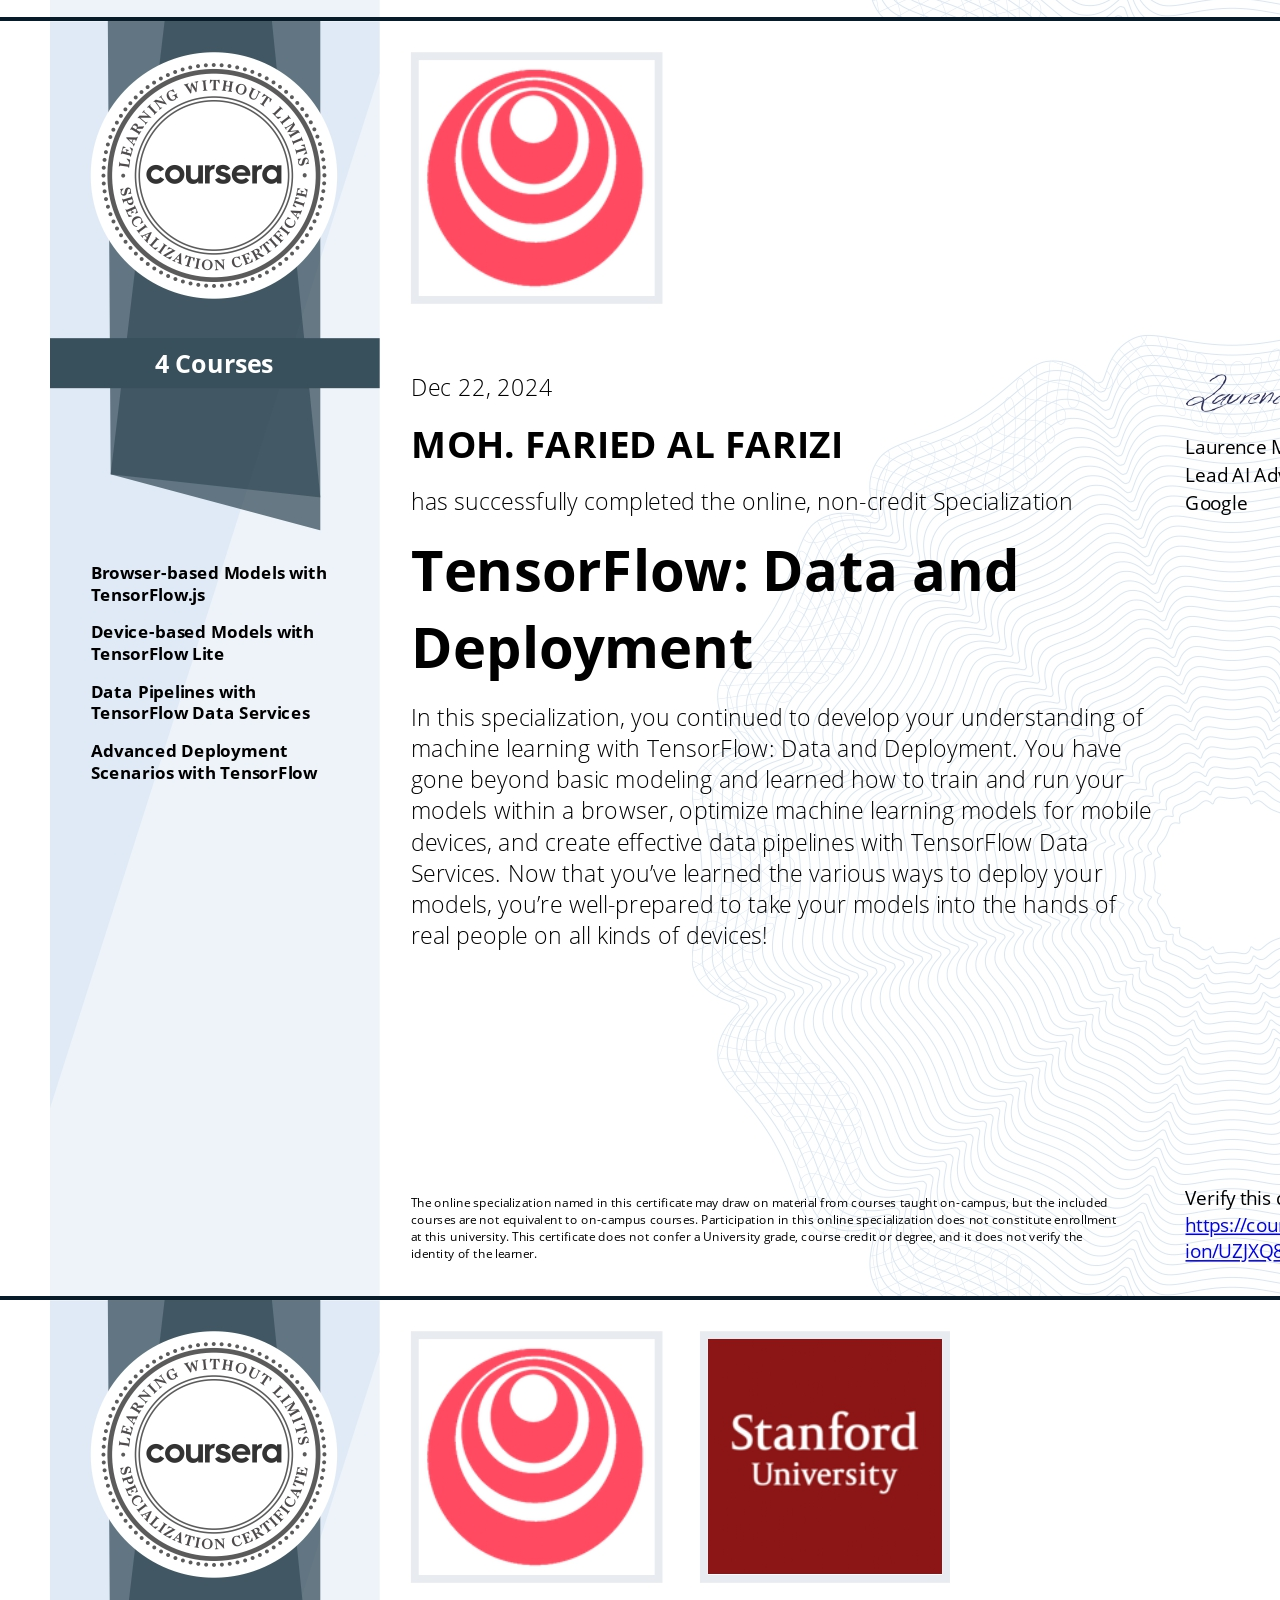
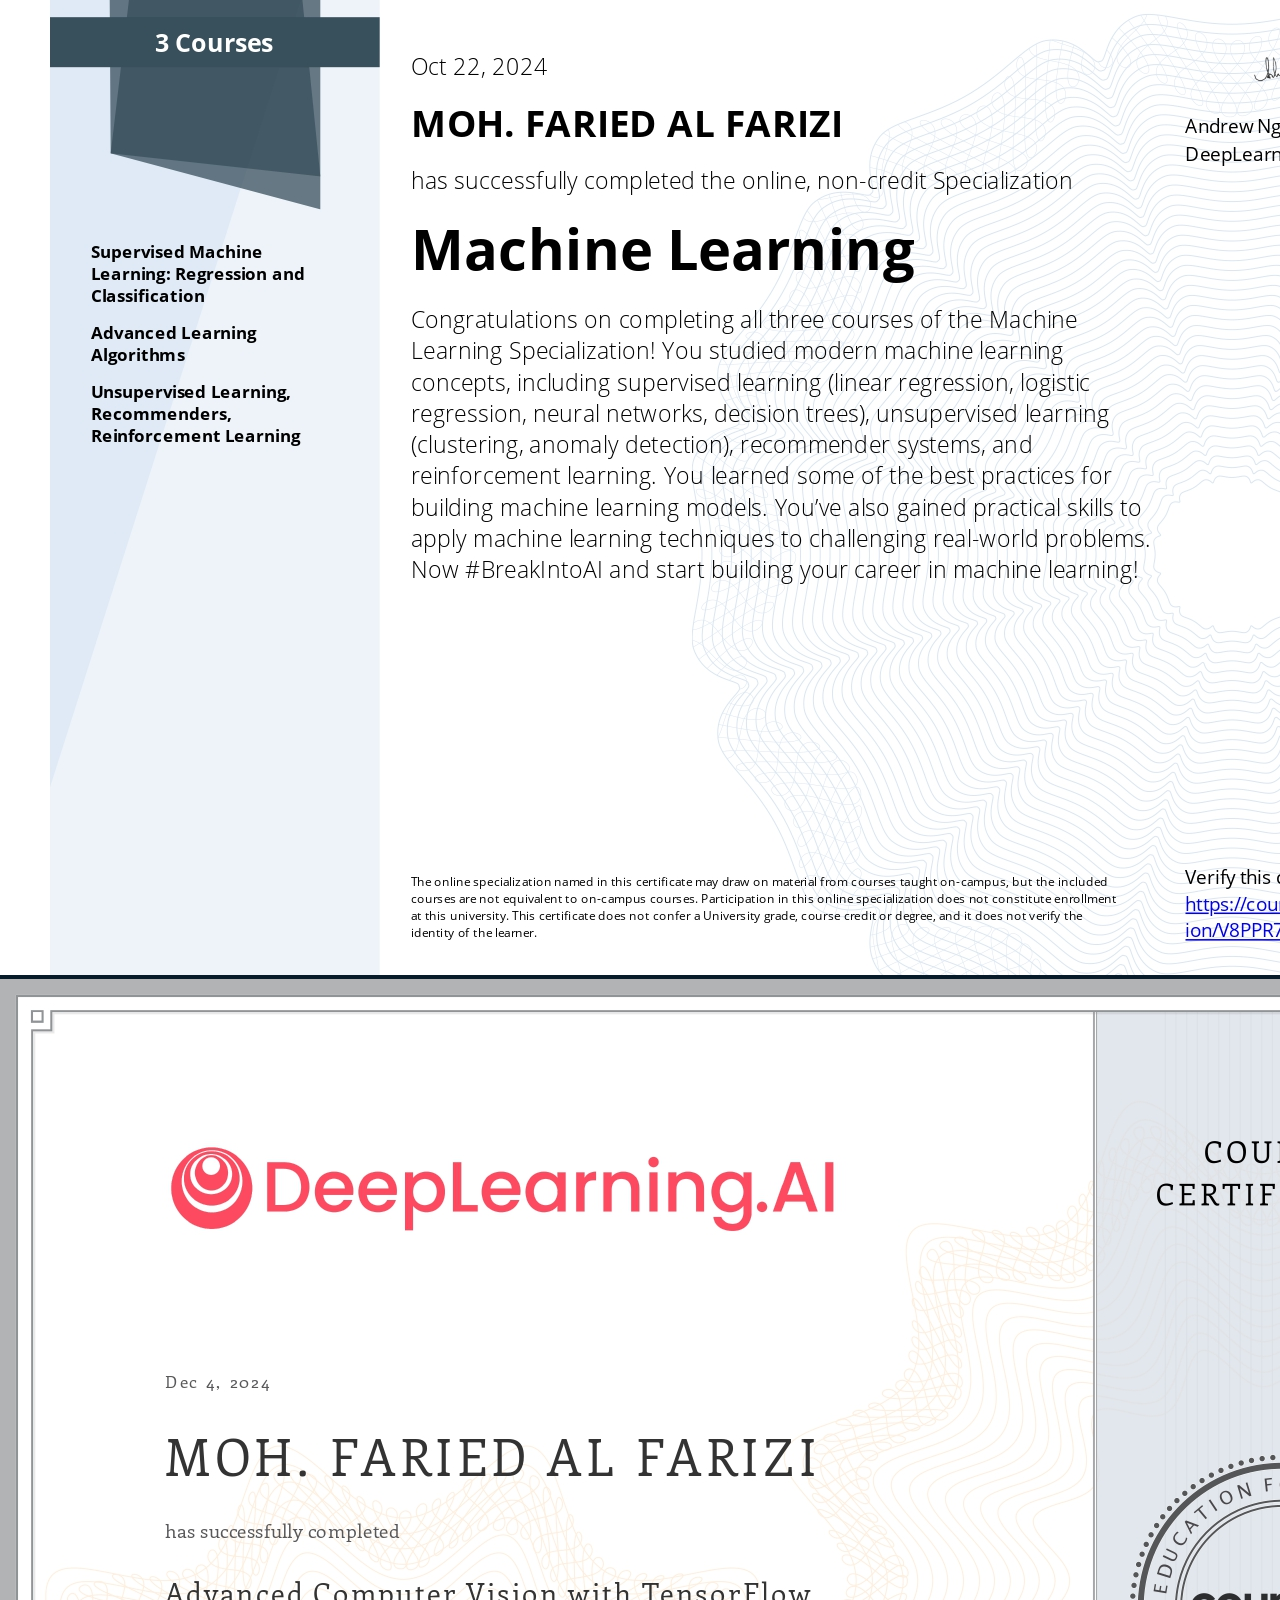
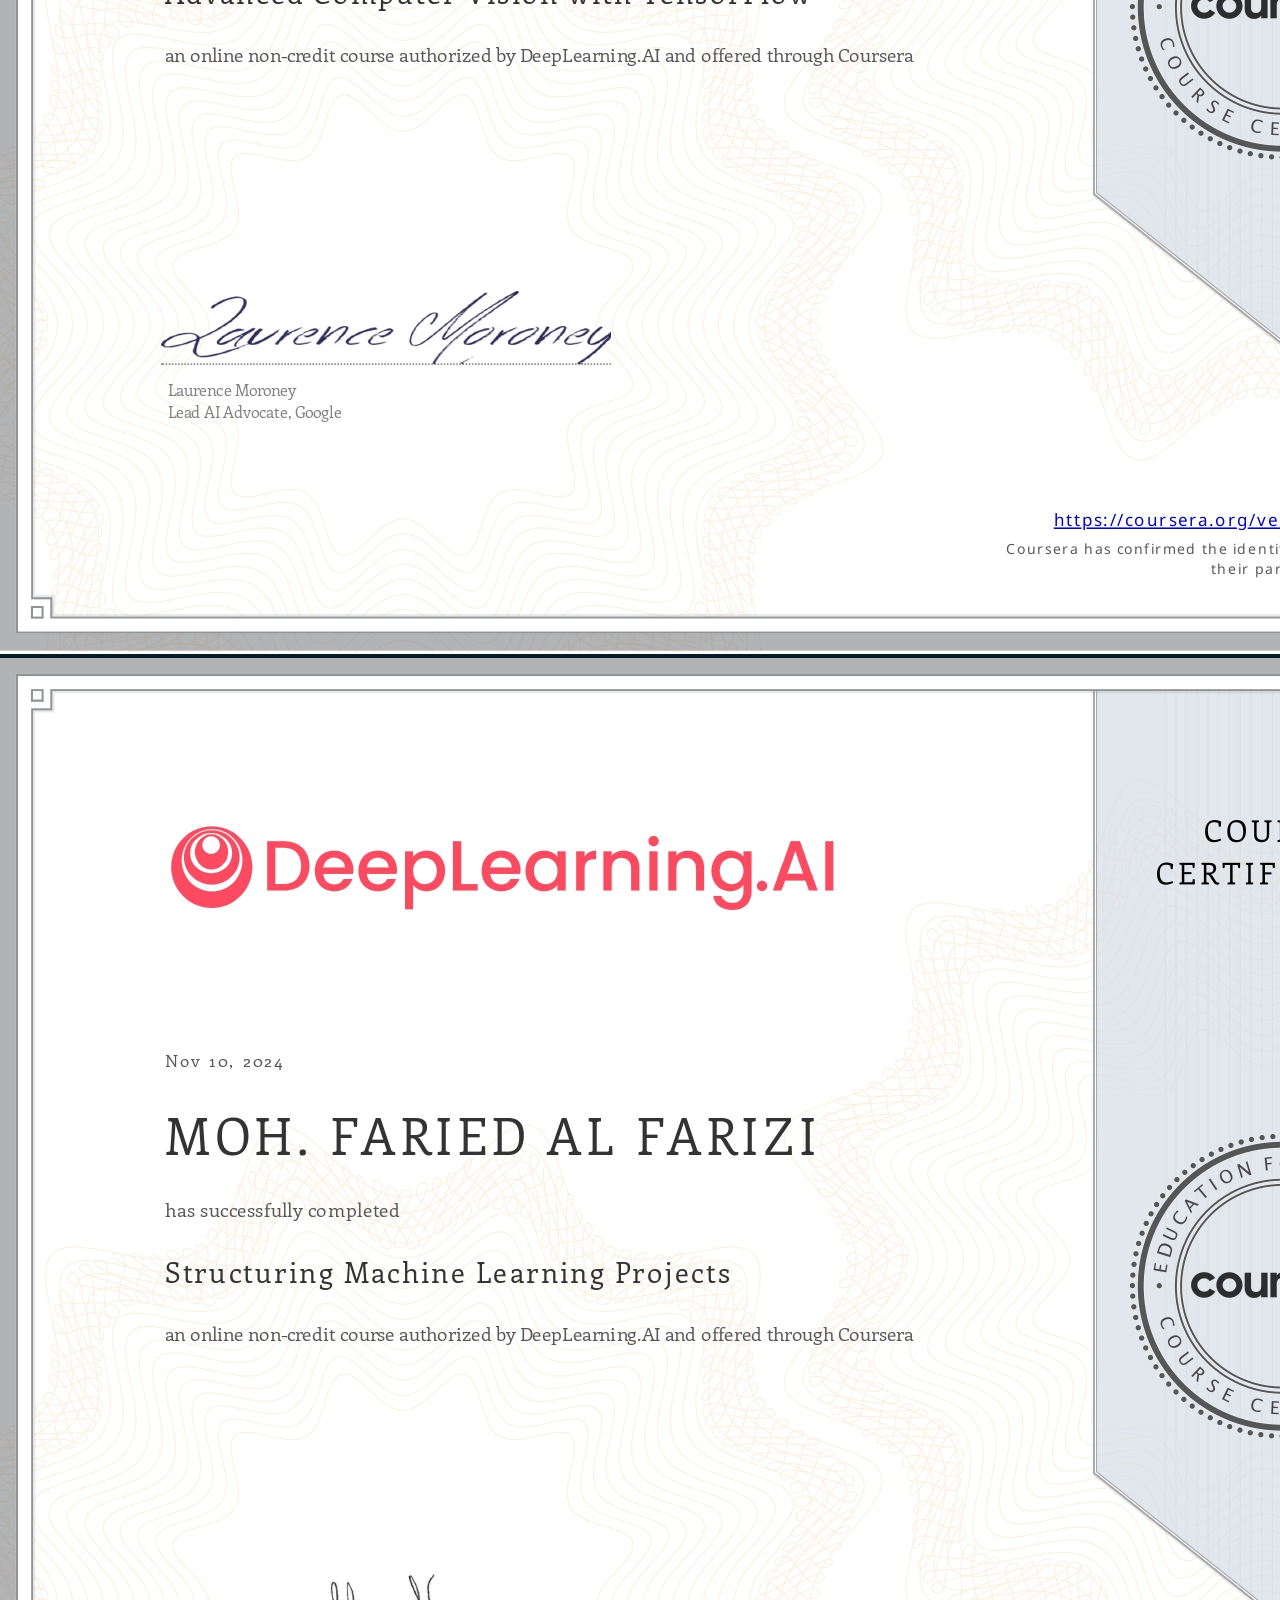
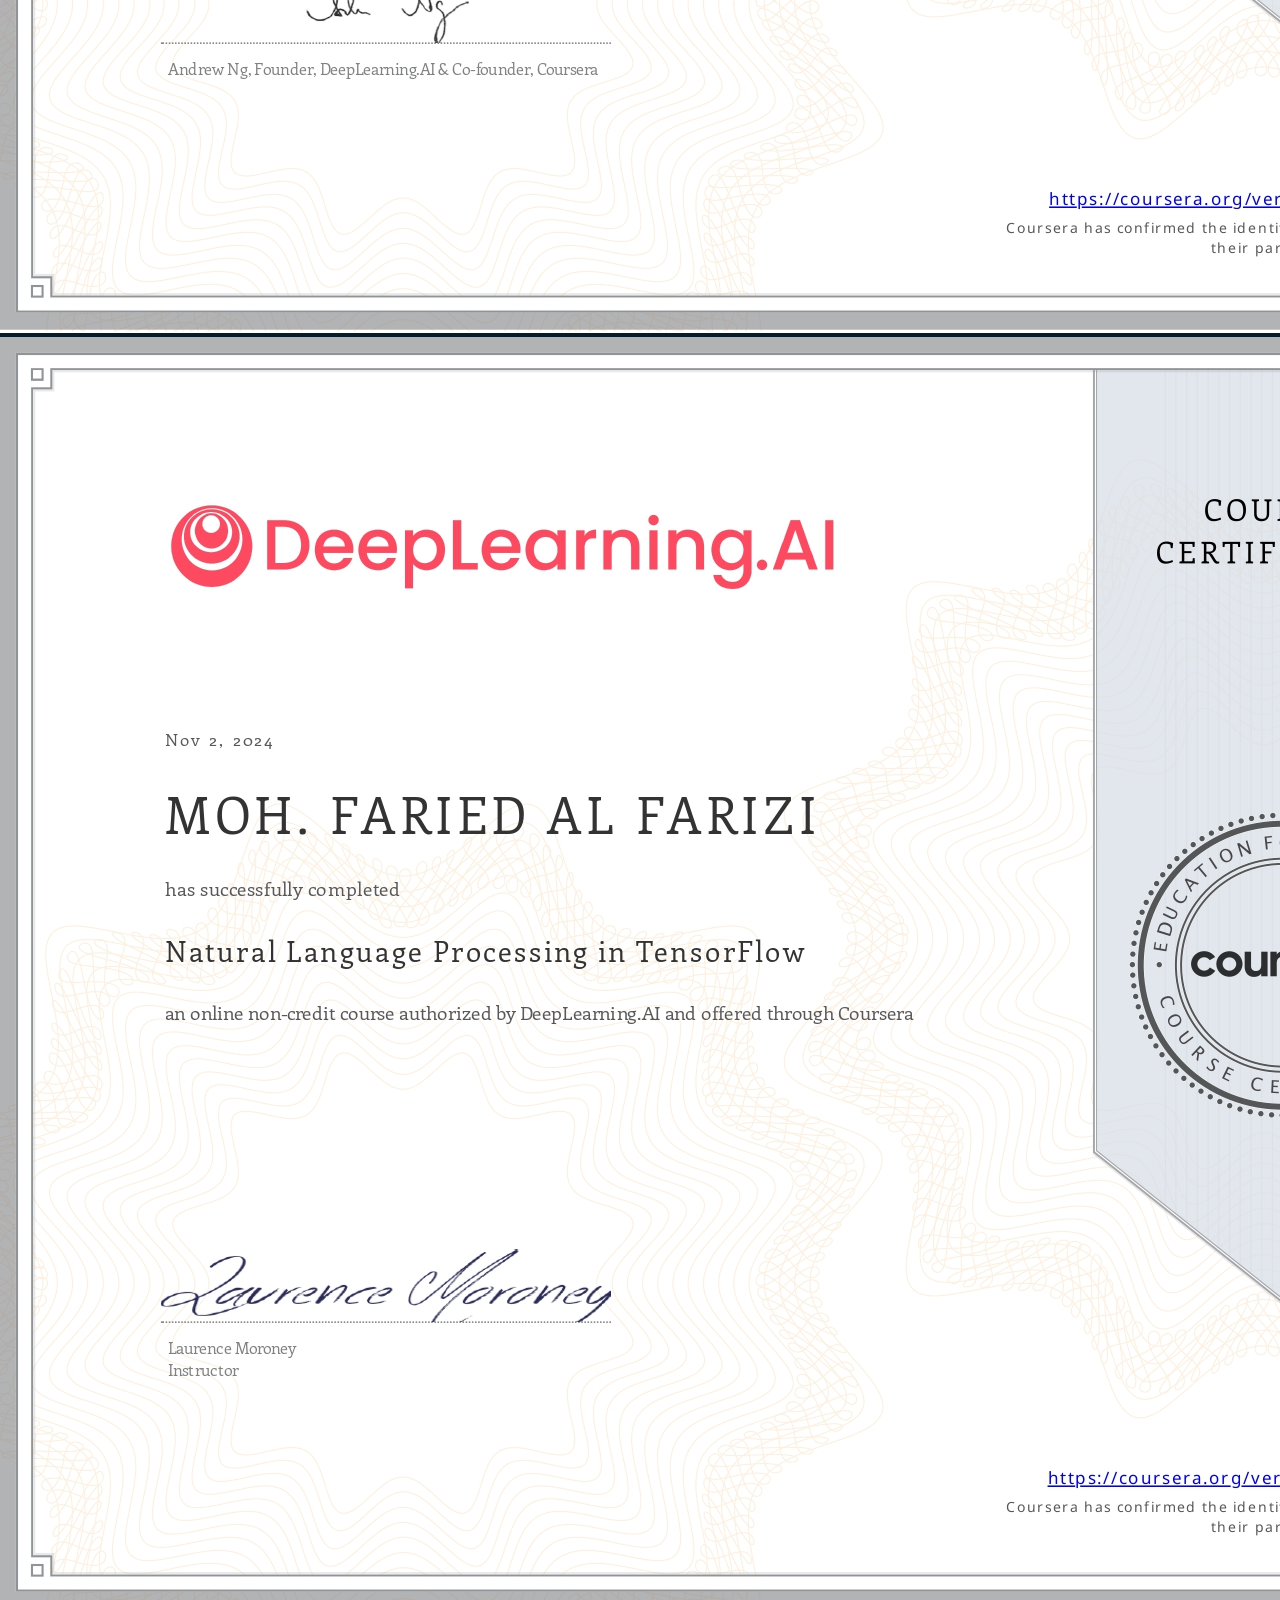
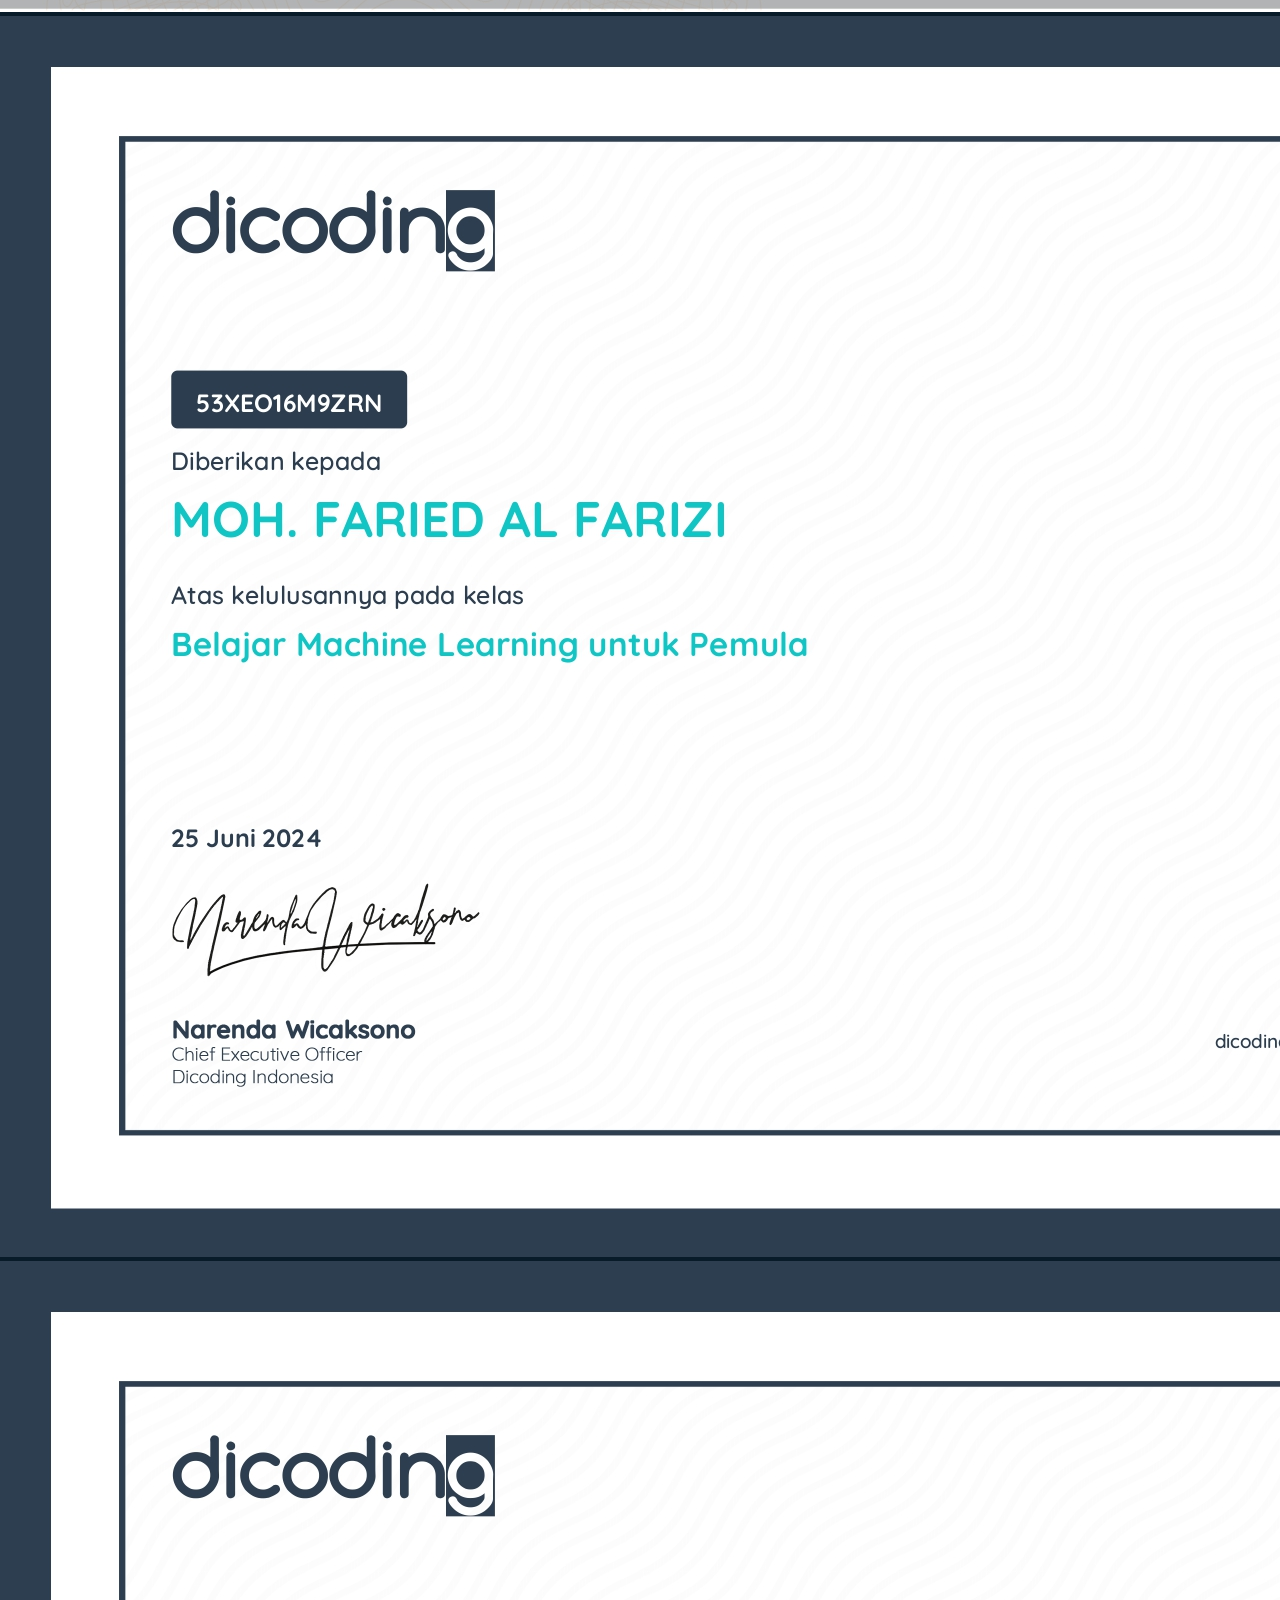
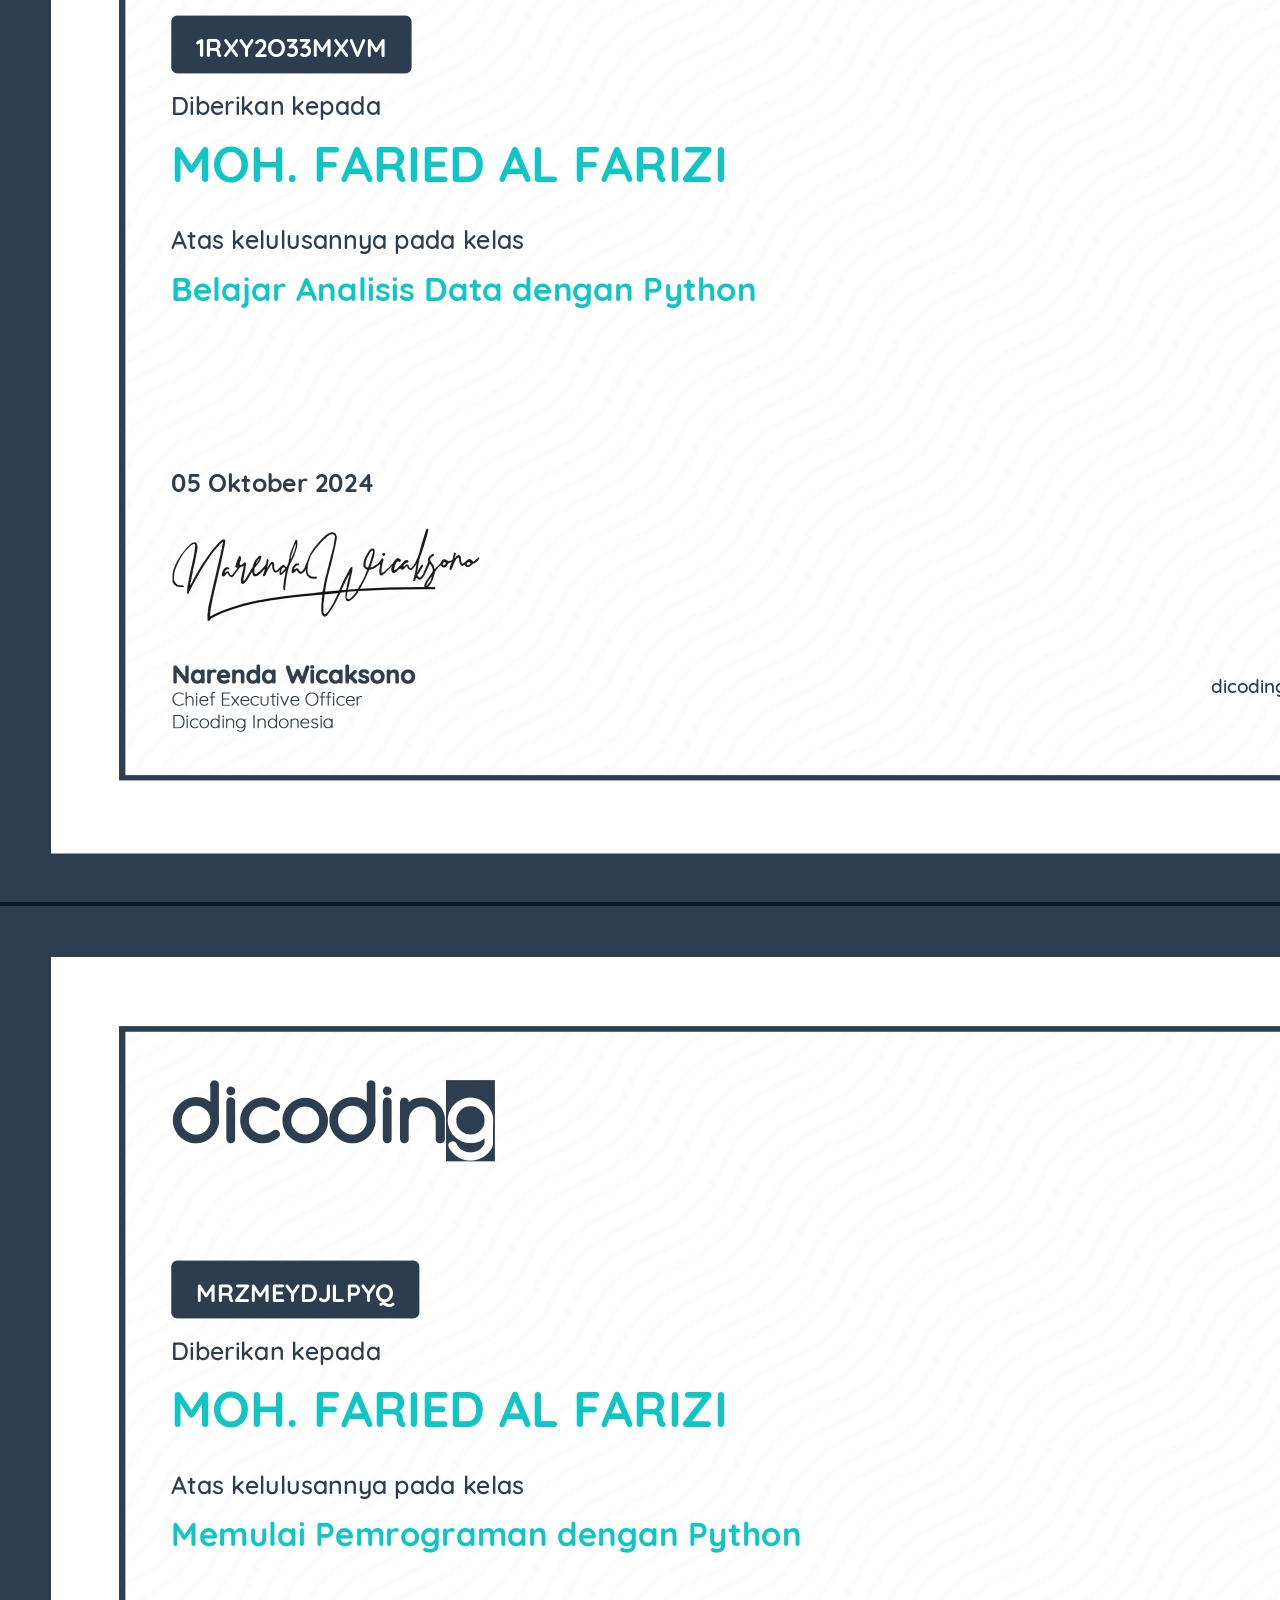
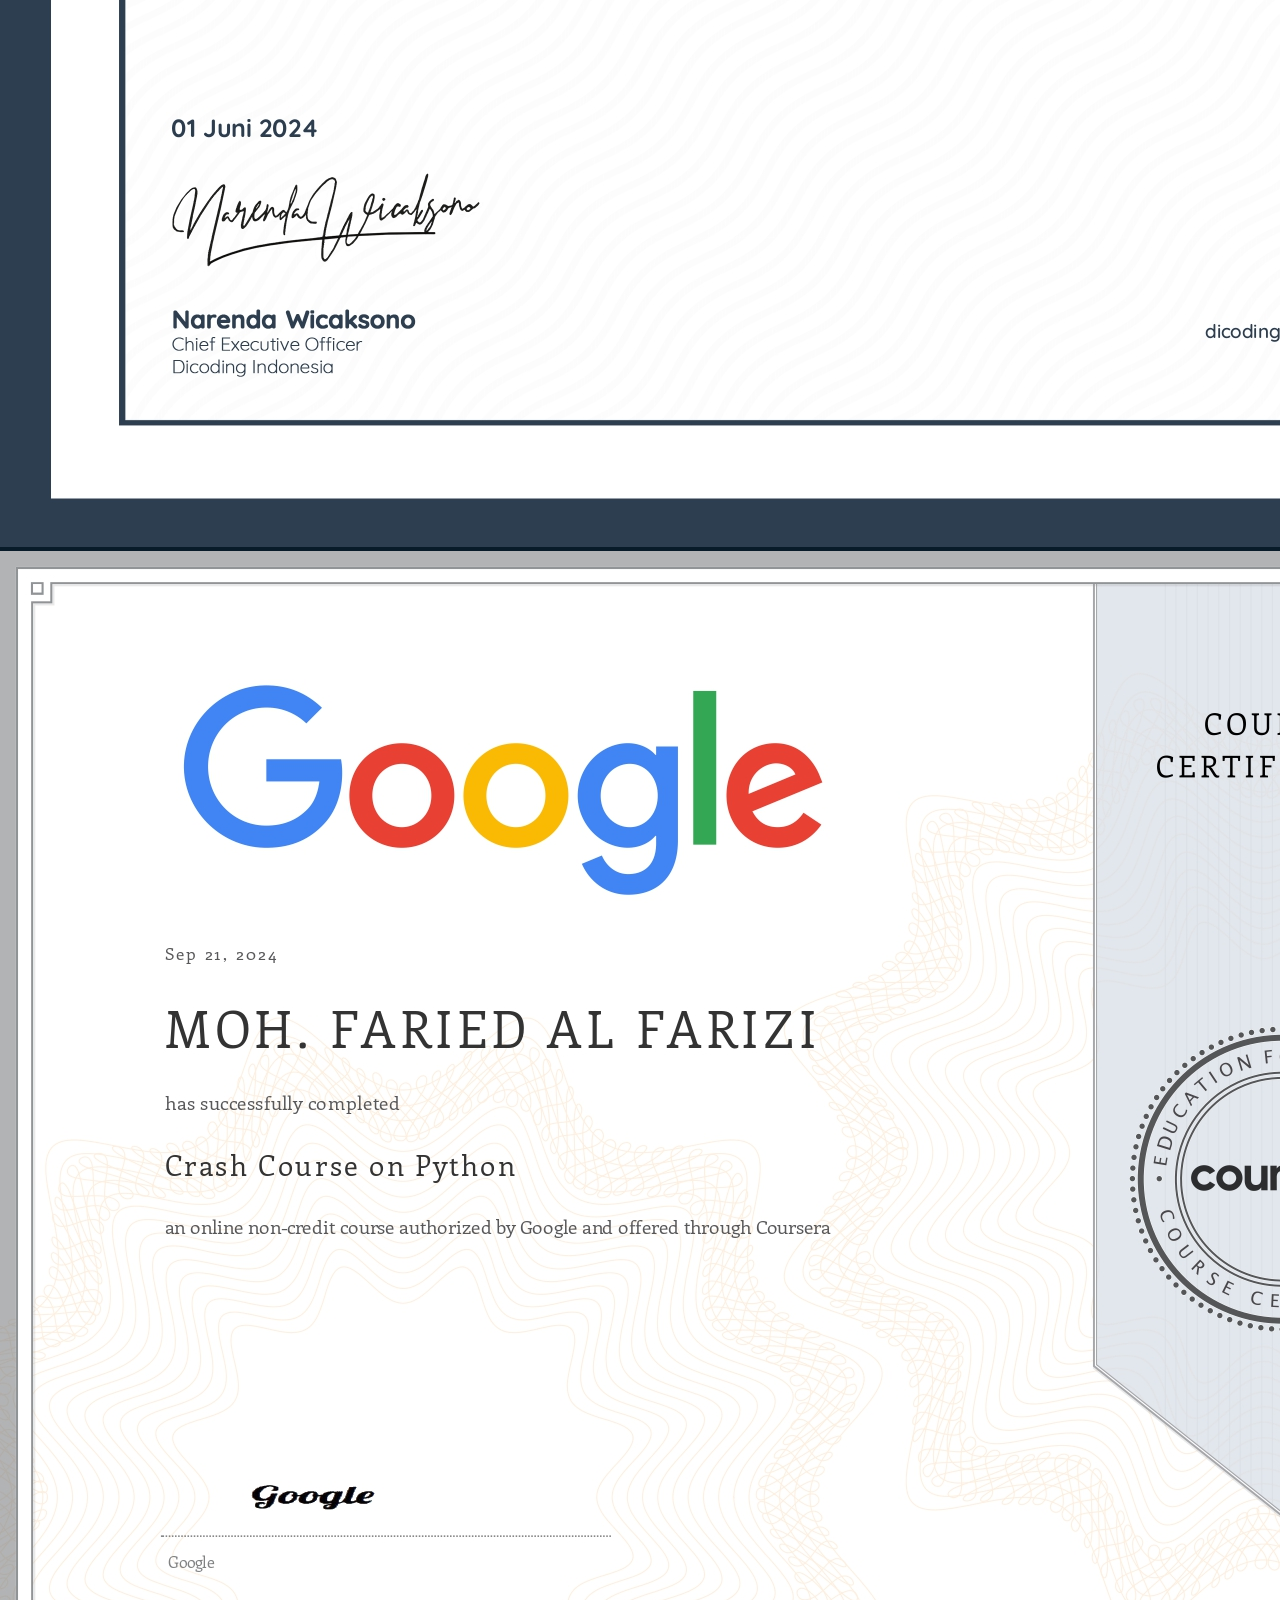
==== commit 3c079062: "Add & Fix" ====
--- a/index.html
+++ b/index.html
@@ -1,213 +1,234 @@
 <!DOCTYPE html>
 <html lang="en">
-<head>
-    <meta charset="UTF-8">
-    <meta name="viewport" content="width=device-width, initial-scale=1.0">
+  <head>
+    <meta charset="UTF-8" />
+    <meta name="viewport" content="width=device-width, initial-scale=1.0" />
     <title>Portofolio</title>
-    <link rel="stylesheet" href="./style.css">
-    <link href='https://unpkg.com/boxicons@2.1.4/css/boxicons.min.css' rel='stylesheet'>
+    <link rel="stylesheet" href="./style.css" />
+    <link href="https://unpkg.com/boxicons@2.1.4/css/boxicons.min.css" rel="stylesheet" />
     <script src="https://unpkg.com/typed.js@2.0.15/dist/typed.umd.js"></script>
-    <link href="https://cdn.jsdelivr.net/npm/bootstrap@5.2.3/dist/css/bootstrap.min.css" rel="stylesheet" integrity="sha384-rbsA2VBKQhggwzxH7pPCaAqO46MgnOM80zW1RWuH61DGLwZJEdK2Kadq2F9CUG65" crossorigin="anonymous">
-    <link rel="stylesheet" href="https://cdnjs.cloudflare.com/ajax/libs/font-awesome/6.0.0-beta2/css/all.min.css" integrity="sha512-YWzhKL2whUzgiheMoBFwW8CKV4qpHQAEuvilg9FAn5VJUDwKZZxkJNuGM4XkWuk94WCrrwslk8yWNGmY1EduTA==" crossorigin="anonymous" referrerpolicy="no-referrer" />
-</head>
-<body>
+    <link href="https://cdn.jsdelivr.net/npm/bootstrap@5.2.3/dist/css/bootstrap.min.css" rel="stylesheet" integrity="sha384-rbsA2VBKQhggwzxH7pPCaAqO46MgnOM80zW1RWuH61DGLwZJEdK2Kadq2F9CUG65" crossorigin="anonymous" />
+    <link
+      rel="stylesheet"
+      href="https://cdnjs.cloudflare.com/ajax/libs/font-awesome/6.0.0-beta2/css/all.min.css"
+      integrity="sha512-YWzhKL2whUzgiheMoBFwW8CKV4qpHQAEuvilg9FAn5VJUDwKZZxkJNuGM4XkWuk94WCrrwslk8yWNGmY1EduTA=="
+      crossorigin="anonymous"
+      referrerpolicy="no-referrer"
+    />
+  </head>
+  <body>
     <header class="header">
-        <a href="#" class="logo">Portofolio</a>
-        <nav class="navbar">
-            <a href="#home" style="--i:1" class="active">Home</a>
-            <a href="#about" style="--i:2">About</a>
-            <a href="#services" style="--i:3">Skill</a>
-            <a href="#projects" style="--i:4">Portofolio</a>
-            <a href="#sertifikat" style="--i:5">Certificates</a>
-        </nav>
+      <a href="#" class="logo"><span class="text-info">My </span>Portofolio</a>
+      <nav class="navbar">
+        <a href="#home" style="--i: 1" class="active">Home</a>
+        <a href="#about" style="--i: 2">About</a>
+        <a href="#services" style="--i: 3">Experience</a>
+        <a href="#services" style="--i: 3">SKill</a>
+        <a href="./project.html" style="--i: 4">Project</a>
+        <a href="#sertifikat" style="--i: 5">Certificates</a>
+      </nav>
     </header>
 
     <section class="home" id="home">
-        <div class="container text-light">
-                <div class="row">
-                  <div class="col-8">
-                    <div class="home-content">
-                        <h3>Hello, Its's Me</h3>
-                        <h1>Moh. Faried Al Farizi</h1>
-                        <h3>And I'm a <span class="text"></span></h3>
-                        <p>I'm a Lorem ipsum dolor sit amet consectetur adipisicing elit. 
-                            <br>Ex earum praesentium placeat nihil laudantium quaerat est </p>
-                            <div class="home-sci">
-                                <!-- <a href="" style="--i:7"><i class='bx bxl-facebook'></i></a> -->
-                                <a href="https://www.instagram.com/z1ee.e/" style="--i:8"><i class='bx bxl-instagram'></i></a>
-                                <a href="https://wa.me/+6285236487807" style="--i:9"><i class='bx bxl-whatsapp'></i></a>
-                                <a href="https://www.linkedin.com/in/moh-faried-al-farizi-0237b128b/" style="--i:10"><i class='bx bxl-linkedin'></i></a>
-                                <a href="https://x.com/z1ee_e" style="--i:11"><i class='bx bxl-twitter'></i></a>
-                                <a href="https://github.com/ziee2" style="--i:11"><i class='bx bxl-github'></i></a>
-                            </div>
-                            <a href="#about" class="btn-box">About Me</a>
-                    </div>
-                  </div>
-                  <div class="col-5 col-md-4">
-                    <div class="jumbotron-box">
-                        <!-- <div class="container"> -->
-                            <div class="jumbotron">
-                                <div class="jumbotron-item notload">
-                                    <img src="./assets/pict-removebg-preview.png" alt="logo" draggable="false">
-                                </div>
-                            </div>
-                        </div>
-                    </div>
-
-                  </div>
+      <div class="container text-light">
+        <div class="row">
+          <div class="col-8">
+            <div class="home-content">
+              <h3>Hello, Its's Me</h3>
+              <h1>Moh. Faried Al Farizi</h1>
+              <h3>And I'm a <span class="text"></span></h3>
+              <p>
+                Active student of Jember University Informatics Study Program. <br />
+                Experienced in various programming projects and has participated in several student level programming competitions.
+              </p>
+              <div class="home-sci">
+                <!-- <a href="" style="--i:7"><i class='bx bxl-facebook'></i></a> -->
+                <a href="https://www.instagram.com/z1ee.e/" style="--i: 8"><i class="bx bxl-instagram"></i></a>
+                <a href="https://wa.me/+6285236487807" style="--i: 9"><i class="bx bxl-whatsapp"></i></a>
+                <a href="https://www.linkedin.com/in/moh-faried-al-farizi-0237b128b/" style="--i: 10"><i class="bx bxl-linkedin"></i></a>
+                <a href="https://x.com/z1ee_e" style="--i: 11"><i class="bx bxl-twitter"></i></a>
+                <a href="https://github.com/ziee2" style="--i: 11"><i class="bx bxl-github"></i></a>
+              </div>
+              <a href="#about" class="btn-box">About Me</a>
+            </div>
+          </div>
+          <div class="col-5 col-md-4">
+            <div class="jumbotron-box">
+              <!-- <div class="container"> -->
+              <div class="jumbotron">
+                <div class="jumbotron-item notload">
+                  <img src="./assets/pict-removebg-preview.png" alt="logo" draggable="false" />
                 </div>
-            </div>
-    </section>
-
+              </div>
+            </div>
+          </div>
+        </div>
+      </div>
+    </section>
 
     <section class="about" id="about">
-        <div class="about-img">
-            <div class="jumbotron-box">
-                    <div class="jumbotron">
-                        <div class="jumbotron-item notload">
-                            <img src="./assets/IMG_20221107_113749.png" alt="logo" draggable="false">
-                        </div>
-                </div>
-            </div>
-            <!-- <img src="./assets/pict.jpg" alt=""> -->
-        </div>
-        <div class="about-text">
-            <h2 class="text-light">About <span>me</span></h2>
-            <!-- <h4>Programmer</h4>se -->
-            <p>Active student of Jember University Informatics Study Program. Experienced in various programming projects and has participated in several student level programming competitions. Strong interest in the fields of Machine Learning, Artificial Intelligence, and Deep Learning. Have skills in designing and implementing algorithms and building web-based applications. Detail oriented and has the ability to work together in a team to achieve optimal results.</p>
-
-            <a href="#"class="btn-box">More About Me</a>
-        </div>
-    </section>
-
-        <section>
-            <div class="services" id="services">
-                <!-- <div></div> -->
-                <div class="container">
-                    <h1 class="sub-title text-light">My <span>services</span></h1>
-                    <div class="services-list ">
-                        <div class="text-light">
-                            <i class='bx bx-code' style="color: aqua;"></i>
-                            <h2>Database Management</h2>
-                            <p>Designing and managing relational databases (MySQL, PostgreSQL). </p>
-                            <a href="#" class="read">Learn More</a>
-                        </div>
-                        <div class="text-light">
-                            <i class='bx bx-code' style="color: aqua;"></i>
-                            <h2>Programmer</h2>
-                            <p>Proficient in various programming languages including Python and C#. 
-                                Experience with version control systems like Git and GitHub. 
-                                Strong problem-solving and critical thinking skills.</p></p>
-                            <a href="#" class="read">Learn More</a>
-                        </div>
-                        <div class="text-light">
-                            <i class='bx bx-code' style="color: aqua;"></i>
-                            <h2>Web Development</h2>
-                            <p>Developing responsive and dynamic websites using HTML, CSS, and JavaScript. 
-                                Experience with frontend frameworks like Laravel. 
-                                Backend development with PHP.
-                                </p>
-                            <a href="#" class="read">Learn More</a>
-                        </div>
-
-                    </div>
-                </div>
-            </div>
-        </section>
-
-        <section id="skill" class="skill">
-        <div class="skills"> 
-            <div class="main2 text-light">
-            <h1 class="sub-title text-light">My <span>Skills</span></h1>
-                    <div class="container1">
-
-                        <div class="skill" onclick="window.open('https://jquery.com/', '_blank')"><i class="fab fa-python"></i> Python</div>
-                        <div class="skill" onclick="window.open('https://jquery.com/', '_blank')"><i class='bx bxl-postgresql'></i> SQL</div>
-                        <div class="skill" onclick="window.open('https://www.javascript.com/', '_blank')"><i class="fab fa-php"></i> PHP</div>
-                        <div class="skill" onclick="window.open('https://www.javascript.com/', '_blank')"><i class="fab fa-js"></i> Javascript</div>
-                        <div class="skill" onclick="window.open('https://www.w3schools.com/css/', '_blank')"><i class="fab fa-css3"></i> CSS</div>
-    
-                        <div class="skill" onclick="window.open('https://www.w3schools.com/html/', '_blank')"><i class="fab fa-html5"></i> HTML</div>
-    
-                        <div class="skill" onclick="window.open('https://getbootstrap.com/', '_blank')"><i class="fab fa-bootstrap"></i> Bootstrap</div>
-                        <div class="skill" onclick="window.open('https://getbootstrap.com/', '_blank')"><i class="fab fa-laravel"></i> Laravel</div>
-                        
-                        <div class="skill" onclick="window.open('https://getbootstrap.com/', '_blank')"><i class="fab fa-"></i> Flask</div>
-                        
-                    </div>
-                    <h1 class="skills-t" id="tools">Tools</h1>
-                    <div class="container1">
-                            <div class="skill" onclick="window.open('https://figma.com', '_blank')">Unity</div>
-                            <div class="skill" onclick="window.open('https://www.canva.com/', '_blank')">Canva</div>
-                            <div class="skill" onclick="window.open('https://sparxsystems.com/', '_blank')">Enterprise Architect</div>
-        
-                            <div class="skill" onclick="window.open('https://code.visualstudio.com/', '_blank')">Visual Studio Code</div>
-        
-                            <div class="skill" onclick="window.open('https://github.com/', '_blank')">Github</div>
-        
-                    </div>
-                </div>
-            </div>
-        </section>
-
-        <section class="projects" id="projects">
-            <h1 class="sub-title text-light">My <span>Projects</span></h1>
-            <div class="main3 text-light">
-                <p>other projects are not here because they have been disabled, you can see the project source code on <a href="https://github.com/ziee2" target="_blank">my github</a></p>
-                <div class="container">
-                    <div class="projects">
-                        <div class="project">
-                            <img draggable="false" src="./assets/project/Dashboard Owner.jpg" alt="project1" class="img-fluid">
-                            <p class="mt-5">This project name is <strong>ChiCheck</strong>. website-based chicken droppings data collection and scanning system designed to help laying hen breeders identify the health of chickens. The main feature of <strong>ChiCheck</strong> is its ability to perform scans to detect disease in chickens. Apart from that, <strong>ChiCheck</strong> is also equipped with a data collection feature for eggs, chickens and feed. </p>
-                            <div class="buttons">
-                                <button class="btn" onclick="window.open('https://github.com/ziee2/ChiCheck-WEB.git', '_blank')">Source</button>
-                                
-                            </div>
-                        </div>
-                        <div class="project">
-                            <img draggable="false" src="./assets/project/file_2024-06-01_04.49.33.png" alt="project2">
-                            <p class="mt-5">This project name is <strong>FlyPaper</strong>Game with the endless runner genre</p>
-                            <div class="buttons">
-                                <button class="btn" onclick="window.open('https://github.com/Bee3-Team/Bee3', '_blank')">Source</button>
-                                
-                            </div>
-                        </div>
-                        <div class="project">
-                            <img draggable="false" src="./assets/project/file_2024-06-01_04.50.40.png" alt="project3" >
-                            <p class="mt-5">This project name is <strong>I-Care</strong> make with expressjs and socket.io, this project name is <strong>Zhatting</strong>. you can make your own Bot there with our npm package</p>
-                            <div class="buttons">
-                                <button class="btn" onclick="window.open('https://github.com/Vins2106/zhat.cf', '_blank')">Source</button>
-                                
-                            </div>
-                        </div>			
-                    </div>
-                </div>
-            </div>
-        </section>
-
-
-        <section class="sertifikat" id="sertifikat">
-            <h1 class="sub-title text-light">My <span>Certificates</span></h1>
-            <div class="main5">
-                <div class="certificates">
-                    <div class="certificate">
-                        <img src="./assets/sertifikat/sertifikat_course_86_2958460_010624022515_page-0001.jpg" alt="HTML certificate">
-                    </div>
-                    <div class="certificate">
-                        <img src="./assets/sertifikat/certificate-DQLABINTP1FBDHPT_page-0001.jpg" alt="CSS certificate">
-                    </div>	
-                    <div class="certificate">
-                        <img src="./assets/sertifikat/sertifikat-moh-faried-al-farizi-peserta-icom-2023119610058_page-0001.jpg" alt="CSS certificate">
-                    </div>
-                    <div class="certificate">
-                        <img src="./assets/sertifikat/sertifikat-moh-faried-al-farizi-compiler-20221876253468[1]_page-0001.jpg" alt="CSS certificate">
-                    </div>		
-                </div>
-            </div>	
-        </section>
-
-
+      <div class="about-img">
+        <div class="jumbotron-box">
+          <div class="jumbotron">
+            <div class="jumbotron-item notload">
+              <img src="./assets/IMG_20221107_113749.png" alt="logo" draggable="false" />
+            </div>
+          </div>
+        </div>
+        <!-- <img src="./assets/pict.jpg" alt=""> -->
+      </div>
+      <div class="about-text">
+        <h2 class="text-light">About <span>me</span></h2>
+        <!-- <h4>Programmer</h4>se -->
+        <p>
+          Active student of the Informatics Study Program at Jember University with a focus on Machine Learning, Artificial Intelligence, and Deep Learning. Has a deep understanding in machine learning techniques, data processing, and
+          predictive model building and classification. Involved in several AI-based projects, with skills in Python programming and the use of frameworks such as TensorFlow and Flask. Data-driven solution-oriented and have the ability to
+          work collaboratively in teams to develop innovative AI-based applications.
+        </p>
+
+        <a href="./project.html" class="btn-box">More About My Projects</a>
+      </div>
+    </section>
+
+    <section>
+      <div class="services" id="services">
+        <!-- <div></div> -->
+        <div class="container">
+          <h1 class="sub-title text-light">My <span>Experience</span></h1>
+          <div class="services-list">
+            <div class="text-light">
+              <!-- <i class='bx bx-code' style="color: aqua;"></i> -->
+              <p>6 September - 31 Desember</p>
+              <h2>Student Machine Learning</h2>
+              <h3>
+                PT Dicoding Akademi Indonesia <br />
+                Bangkit Academy 2024 By Google, GoTo, Tokopedia, Traveloka
+              </h3>
+              <p>
+                Bangkit is an approved Kampus Merdeka - Study Independent program fully supported by the Ministry of Education, Culture, Research, and Technology - Republic of Indonesia. This industry-led, interdisciplinary, and immersive
+                program is designed to produce high-caliber technical talents for world-class Indonesian technology companies and startups.
+              </p>
+              <h6>Studi Independent</h6>
+              <a href="https://www.linkedin.com/in/moh-faried-al-farizi123/" class="read">See More</a>
+            </div>
+          </div>
+        </div>
+      </div>
+    </section>
+
+    <section id="skills" class="skill">
+      <div class="skills">
+        <div class="main2 text-light">
+          <h1 class="sub-title text-light">My <span>Skills</span></h1>
+          <div class="container1">
+            <div class="skill" onclick="window.open('https://jquery.com/', '_blank')"><i class="fab fa-python"></i> Python</div>
+            <div class="skill" onclick="window.open('https://jquery.com/', '_blank')"><i class="bx bxl-postgresql"></i> SQL</div>
+            <div class="skill" onclick="window.open('https://www.javascript.com/', '_blank')"><i class="fab fa-php"></i> PHP</div>
+            <div class="skill" onclick="window.open('https://www.javascript.com/', '_blank')"><i class="fab fa-js"></i> Javascript</div>
+            <div class="skill" onclick="window.open('https://www.w3schools.com/css/', '_blank')"><i class="fab fa-css3"></i> CSS</div>
+
+            <div class="skill" onclick="window.open('https://www.w3schools.com/html/', '_blank')"><i class="fab fa-html5"></i> HTML</div>
+
+            <div class="skill" onclick="window.open('https://getbootstrap.com/', '_blank')"><i class="fab fa-bootstrap"></i> Bootstrap</div>
+            <div class="skill" onclick="window.open('https://getbootstrap.com/', '_blank')"><i class="fab fa-laravel"></i> Laravel</div>
+
+            <div class="skill" onclick="window.open('https://getbootstrap.com/', '_blank')"><i class="fab fa-"></i> Flask</div>
+          </div>
+          <h1 class="skills-t" id="tools">Tools</h1>
+          <div class="container1">
+            <div class="skill" onclick="window.open('https://figma.com', '_blank')">Unity</div>
+            <div class="skill" onclick="window.open('https://www.canva.com/', '_blank')">Canva</div>
+            <div class="skill" onclick="window.open('https://sparxsystems.com/', '_blank')">Enterprise Architect</div>
+
+            <div class="skill" onclick="window.open('https://code.visualstudio.com/', '_blank')">Visual Studio Code</div>
+
+            <div class="skill" onclick="window.open('https://github.com/', '_blank')">Github</div>
+          </div>
+        </div>
+      </div>
+    </section>
+
+    <section class="sertifikat" id="sertifikat">
+      <h1 class="sub-title text-light">My <span>Certificates</span></h1>
+      <div class="main4 text-light">
+        <p>not all certificates are listed here to see more complete certificates check to <a href="https://www.linkedin.com/in/moh-faried-al-farizi123/details/certifications/">My linkedin</a></p>
+      </div>
+
+      <div class="main5">
+        <div class="row row-cols-lg-4 row-cols-md-3 row-cols-sm-2 row-cols-1 justify-content-center">
+          <div class="col mt-3">
+            <a href="./assets/sertifikat/Coursera SIIEEXK95VJ1_page-0001.jpg" data-toggle="lightbox" data-caption="fre1" data-gallery="example-gallery">
+              <img src="./assets/sertifikat/Coursera SIIEEXK95VJ1_page-0001.jpg" alt="HTML certificate" class="img-fluid w-100 rounded" />
+            </a>
+          </div>
+
+          <div class="col mt-3">
+            <a href="img/gallery/F5kaU_5aoAAozEc.jpeg" data-toggle="lightbox" data-caption="fre2" data-gallery="example-gallery">
+              <img src="./assets/sertifikat/Coursera UZJXQ81I09FB_page-0001.jpg" alt="HTML certificate" class="img-fluid w-100 rounded" />
+            </a>
+          </div>
+          <div class="col mt-3">
+            <a href="img/gallery/F5kaU_5aoAAozEc.jpeg" data-toggle="lightbox" data-caption="fre3" data-gallery="example-gallery">
+              <img src="./assets/sertifikat/Coursera V8PPR7G6J6L7_page-0001.jpg" alt="HTML certificate" class="img-fluid w-100 rounded" />
+            </a>
+          </div>
+        </div>
+
+        <div class="row row-cols-lg-4 row-cols-md-3 row-cols-sm-2 row-cols-1 justify-content-center">
+          <div class="col mt-3">
+            <a href="./assets/sertifikat/Coursera L5GWHY2S65F3_page-0001.jpg" data-toggle="lightbox" data-caption="fre1" data-gallery="example-gallery">
+              <img src="./assets/sertifikat/Coursera L5GWHY2S65F3_page-0001.jpg" alt="HTML certificate" class="img-fluid w-100 rounded" />
+            </a>
+          </div>
+
+          <div class="col mt-3">
+            <a href="./assets/sertifikat/Coursera NIBUU6LLFMPP_page-0001.jpg" data-toggle="lightbox" data-caption="fre2" data-gallery="example-gallery">
+              <img src="./assets/sertifikat/Coursera NIBUU6LLFMPP_page-0001.jpg" alt="HTML certificate" class="img-fluid w-100 rounded" />
+            </a>
+          </div>
+          <div class="col mt-3">
+            <a href="./assets/sertifikat/Coursera Y5GPPKOQ0Z1V_page-0001.jpg" data-toggle="lightbox" data-caption="fre3" data-gallery="example-gallery">
+              <img src="./assets/sertifikat/Coursera Y5GPPKOQ0Z1V_page-0001.jpg" alt="HTML certificate" class="img-fluid w-100 rounded" />
+            </a>
+          </div>
+        </div>
+
+        <div class="row row-cols-lg-4 row-cols-md-3 row-cols-sm-2 row-cols-1 justify-content-center">
+          <div class="col mt-3">
+            <a href="img/gallery/F5kaU_5aoAAozEc.jpeg" data-toggle="lightbox" data-caption="fre1" data-gallery="example-gallery">
+              <img src="./assets/sertifikat/sertifikat_course_184_2958460_250624122158_page-0001.jpg" alt="HTML certificate" class="img-fluid w-100 rounded" />
+            </a>
+          </div>
+
+          <div class="col mt-3">
+            <a href="img/gallery/F5kaU_5aoAAozEc.jpeg" data-toggle="lightbox" data-caption="fre1" data-gallery="example-gallery">
+              <img src="./assets/sertifikat/sertifikat_course_555_2958460_051024142545_page-0001.jpg" alt="HTML certificate" class="img-fluid w-100 rounded" />
+            </a>
+          </div>
+
+          <div class="col mt-3">
+            <a href="img/gallery/F5kaU_5aoAAozEc.jpeg" data-toggle="lightbox" data-caption="fre1" data-gallery="example-gallery">
+              <img src="./assets/sertifikat/sertifikat_course_86_2958460_010624022515_page-0001.jpg" alt="HTML certificate" class="img-fluid w-100 rounded" />
+            </a>
+          </div>
+        </div>
+
+        <div class="row row-cols-lg-4 row-cols-md-3 row-cols-sm-2 row-cols-1 justify-content-center">
+          <div class="col mt-3">
+            <a href="img/gallery/F5kaU_5aoAAozEc.jpeg" data-toggle="lightbox" data-caption="fre1" data-gallery="example-gallery">
+              <img src="./assets/sertifikat/1IWZHZ4HW3EH_page-0001.jpg" alt="HTML certificate" class="img-fluid w-100 rounded" />
+            </a>
+          </div>
+
+          <div class="col mt-3">
+            <a href="img/gallery/F5kaU_5aoAAozEc.jpeg" data-toggle="lightbox" data-caption="fre1" data-gallery="example-gallery">
+              <img src="./assets/sertifikat/Coursera 8MBBBV7YWK23_page-0001.jpg" alt="HTML certificate" class="img-fluid w-100 rounded" />
+            </a>
+          </div>
+        </div>
+      </div>
+    </section>
 
     <script src="./main.js"></script>
-</body>
-</html>+  </body>
+</html>
--- a/style.css
+++ b/style.css
@@ -13,9 +13,10 @@
 .header{
     position:fixed;
     top: 0;
-    left: 0;
+    /* left: 0; */
+    /* right: ; */
     width: 100%;
-    padding:20px 10px;
+    padding:20px 100px;
     background: #051129;
     display: flex;
     justify-content: space-between;
@@ -53,7 +54,7 @@
 }
 
 .home{
-    margin-top: 1rem;
+    margin-top: 0.9rem;
     position: relative;
     width: 100%;
     justify-content: space-between;
@@ -212,6 +213,18 @@
     grid-template-columns: repeat(2,1fr);
     align-items: center;
     gap: 1.5rem;
+
+    /* margin-top: 1rem; */
+    position: relative;
+    width: 100%;
+    justify-content: space-between;
+    height: 100vh;
+    background-size: cover;
+    background-position: center;
+    padding: 60px 10% 0;
+    
+    /* background-color: #081b29; */
+    /* background: url() no-repeat; */
 }
 
 /* .about-img img{
@@ -250,7 +263,7 @@
     color: black;
     font-size: 20px;
     line-height: 1.4;
-    margin-bottom: 4rem;
+    /* margin-bottom: 1rem; */
 }
 
 .sub-title{
@@ -271,7 +284,7 @@
     display: grid;
     grid-template-columns: repeat(auto-fit,minmax(259px,1fr));
     grid-gap: 40px;
-    margin-top: 50px;
+    margin-top: 45px;
 }
 
 .services-list div{
@@ -342,7 +355,7 @@
 
 .skills {
 	display: block;
-	min-height: 50vh;
+	min-height: 100vh;
 	background-color: #081b29;
 }
 
@@ -379,6 +392,7 @@
 }
 
 .skills .skills-t {
+    margin-top: 50px;
 	text-align: center;
 	color: #0ef;
 	margin-bottom: 0px;
@@ -392,7 +406,6 @@
 	width: 50px;
 	margin: 0 auto;
 }
-
 
 
 
@@ -475,7 +488,13 @@
     0 0 100px cyan, 0 0 200px cyan 
 }
 
-
+.main4 p {
+    margin-top: 50px;
+	text-align: center;
+	font-size: 20px;
+	max-width: 900px;
+	margin: 0 auto;
+}
 
 .main5 {
 	display: flex;
